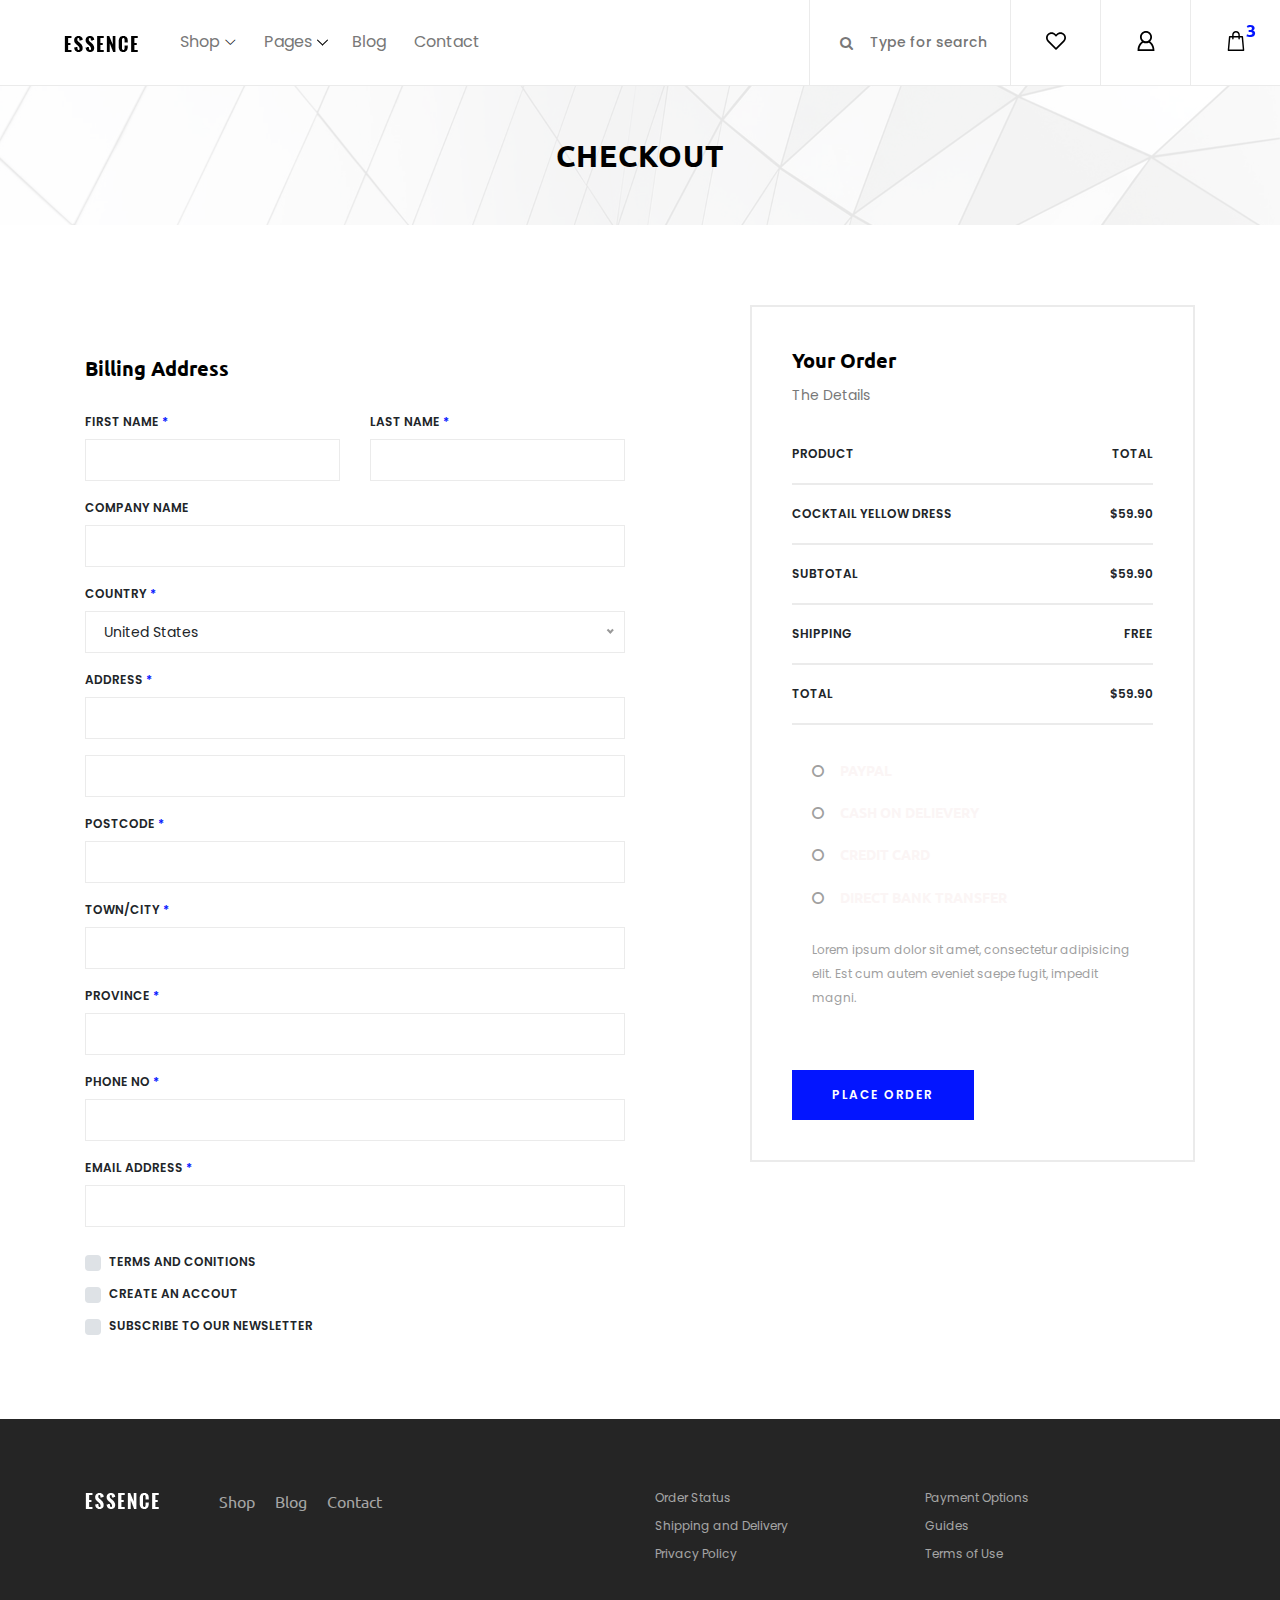
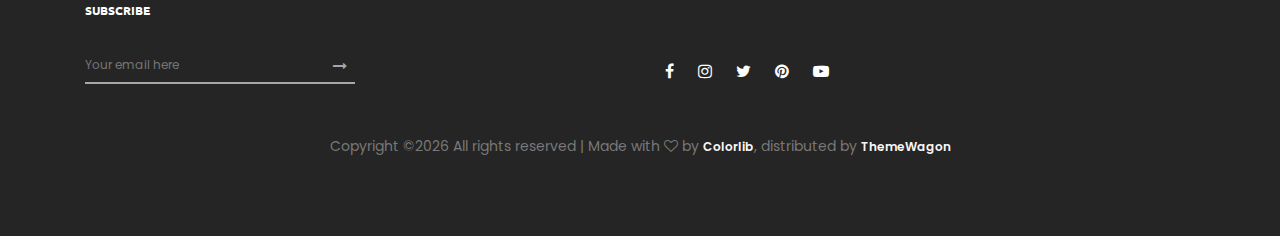
==== checkout.html @ be5f1522 "home" ====
<!DOCTYPE html>
<html lang="en">

<head>
    <meta charset="UTF-8">
    <meta name="description" content="">
    <meta http-equiv="X-UA-Compatible" content="IE=edge">
    <meta name="viewport" content="width=device-width, initial-scale=1, shrink-to-fit=no">
    <!-- The above 4 meta tags *must* come first in the head; any other head content must come *after* these tags -->

    <!-- Title  -->
    <title>Essence - Fashion Ecommerce Template</title>

    <!-- Favicon  -->
    <link rel="icon" href="img/core-img/favicon.ico">

    <!-- Core Style CSS -->
    <link rel="stylesheet" href="css/core-style.css">
    <link rel="stylesheet" href="style.css">

</head>

<body>
    <!-- ##### Header Area Start ##### -->
    <header class="header_area">
        <div class="classy-nav-container breakpoint-off d-flex align-items-center justify-content-between">
            <!-- Classy Menu -->
            <nav class="classy-navbar" id="essenceNav">
                <!-- Logo -->
                <a class="nav-brand" href="index.html"><img src="img/core-img/logo.png" alt=""></a>
                <!-- Navbar Toggler -->
                <div class="classy-navbar-toggler">
                    <span class="navbarToggler"><span></span><span></span><span></span></span>
                </div>
                <!-- Menu -->
                <div class="classy-menu">
                    <!-- close btn -->
                    <div class="classycloseIcon">
                        <div class="cross-wrap"><span class="top"></span><span class="bottom"></span></div>
                    </div>
                    <!-- Nav Start -->
                    <div class="classynav">
                        <ul>
                            <li><a href="#">Shop</a>
                                <div class="megamenu">
                                    <ul class="single-mega cn-col-4">
                                        <li class="title">Women's Collection</li>
                                        <li><a href="shop.html">Dresses</a></li>
                                        <li><a href="shop.html">Blouses &amp; Shirts</a></li>
                                        <li><a href="shop.html">T-shirts</a></li>
                                        <li><a href="shop.html">Rompers</a></li>
                                        <li><a href="shop.html">Bras &amp; Panties</a></li>
                                    </ul>
                                    <ul class="single-mega cn-col-4">
                                        <li class="title">Men's Collection</li>
                                        <li><a href="shop.html">T-Shirts</a></li>
                                        <li><a href="shop.html">Polo</a></li>
                                        <li><a href="shop.html">Shirts</a></li>
                                        <li><a href="shop.html">Jackets</a></li>
                                        <li><a href="shop.html">Trench</a></li>
                                    </ul>
                                    <ul class="single-mega cn-col-4">
                                        <li class="title">Kid's Collection</li>
                                        <li><a href="shop.html">Dresses</a></li>
                                        <li><a href="shop.html">Shirts</a></li>
                                        <li><a href="shop.html">T-shirts</a></li>
                                        <li><a href="shop.html">Jackets</a></li>
                                        <li><a href="shop.html">Trench</a></li>
                                    </ul>
                                    <div class="single-mega cn-col-4">
                                        <img src="img/bg-img/bg-6.jpg" alt="">
                                    </div>
                                </div>
                            </li>
                            <li><a href="#">Pages</a>
                                <ul class="dropdown">
                                    <li><a href="index.html">Home</a></li>
                                    <li><a href="shop.html">Shop</a></li>
                                    <li><a href="single-product-details.html">Product Details</a></li>
                                    <li><a href="checkout.html">Checkout</a></li>
                                    <li><a href="blog.html">Blog</a></li>
                                    <li><a href="single-blog.html">Single Blog</a></li>
                                    <li><a href="regular-page.html">Regular Page</a></li>
                                    <li><a href="contact.html">Contact</a></li>
                                </ul>
                            </li>
                            <li><a href="blog.html">Blog</a></li>
                            <li><a href="contact.html">Contact</a></li>
                        </ul>
                    </div>
                    <!-- Nav End -->
                </div>
            </nav>

            <!-- Header Meta Data -->
            <div class="header-meta d-flex clearfix justify-content-end">
                <!-- Search Area -->
                <div class="search-area">
                    <form action="#" method="post">
                        <input type="search" name="search" id="headerSearch" placeholder="Type for search">
                        <button type="submit"><i class="fa fa-search" aria-hidden="true"></i></button>
                    </form>
                </div>
                <!-- Favourite Area -->
                <div class="favourite-area">
                    <a href="#"><img src="img/core-img/heart.svg" alt=""></a>
                </div>
                <!-- User Login Info -->
                <div class="user-login-info">
                    <a href="#"><img src="img/core-img/user.svg" alt=""></a>
                </div>
                <!-- Cart Area -->
                <div class="cart-area">
                    <a href="#" id="essenceCartBtn"><img src="img/core-img/bag.svg" alt=""> <span>3</span></a>
                </div>
            </div>

        </div>
    </header>
    <!-- ##### Header Area End ##### -->

    <!-- ##### Right Side Cart Area ##### -->
    <div class="cart-bg-overlay"></div>

    <div class="right-side-cart-area">

        <!-- Cart Button -->
        <div class="cart-button">
            <a href="#" id="rightSideCart"><img src="img/core-img/bag.svg" alt=""> <span>3</span></a>
        </div>

        <div class="cart-content d-flex">

            <!-- Cart List Area -->
            <div class="cart-list">
                <!-- Single Cart Item -->
                <div class="single-cart-item">
                    <a href="#" class="product-image">
                        <img src="img/product-img/product-1.jpg" class="cart-thumb" alt="">
                        <!-- Cart Item Desc -->
                        <div class="cart-item-desc">
                          <span class="product-remove"><i class="fa fa-close" aria-hidden="true"></i></span>
                            <span class="badge">Mango</span>
                            <h6>Button Through Strap Mini Dress</h6>
                            <p class="size">Size: S</p>
                            <p class="color">Color: Red</p>
                            <p class="price">$45.00</p>
                        </div>
                    </a>
                </div>

                <!-- Single Cart Item -->
                <div class="single-cart-item">
                    <a href="#" class="product-image">
                        <img src="img/product-img/product-2.jpg" class="cart-thumb" alt="">
                        <!-- Cart Item Desc -->
                        <div class="cart-item-desc">
                          <span class="product-remove"><i class="fa fa-close" aria-hidden="true"></i></span>
                            <span class="badge">Mango</span>
                            <h6>Button Through Strap Mini Dress</h6>
                            <p class="size">Size: S</p>
                            <p class="color">Color: Red</p>
                            <p class="price">$45.00</p>
                        </div>
                    </a>
                </div>

                <!-- Single Cart Item -->
                <div class="single-cart-item">
                    <a href="#" class="product-image">
                        <img src="img/product-img/product-3.jpg" class="cart-thumb" alt="">
                        <!-- Cart Item Desc -->
                        <div class="cart-item-desc">
                          <span class="product-remove"><i class="fa fa-close" aria-hidden="true"></i></span>
                            <span class="badge">Mango</span>
                            <h6>Button Through Strap Mini Dress</h6>
                            <p class="size">Size: S</p>
                            <p class="color">Color: Red</p>
                            <p class="price">$45.00</p>
                        </div>
                    </a>
                </div>
            </div>

            <!-- Cart Summary -->
            <div class="cart-amount-summary">

                <h2>Summary</h2>
                <ul class="summary-table">
                    <li><span>subtotal:</span> <span>$274.00</span></li>
                    <li><span>delivery:</span> <span>Free</span></li>
                    <li><span>discount:</span> <span>-15%</span></li>
                    <li><span>total:</span> <span>$232.00</span></li>
                </ul>
                <div class="checkout-btn mt-100">
                    <a href="checkout.html" class="btn essence-btn">check out</a>
                </div>
            </div>
        </div>
    </div>
    <!-- ##### Right Side Cart End ##### -->

    <!-- ##### Breadcumb Area Start ##### -->
    <div class="breadcumb_area bg-img" style="background-image: url(img/bg-img/breadcumb.jpg);">
        <div class="container h-100">
            <div class="row h-100 align-items-center">
                <div class="col-12">
                    <div class="page-title text-center">
                        <h2>Checkout</h2>
                    </div>
                </div>
            </div>
        </div>
    </div>
    <!-- ##### Breadcumb Area End ##### -->

    <!-- ##### Checkout Area Start ##### -->
    <div class="checkout_area section-padding-80">
        <div class="container">
            <div class="row">

                <div class="col-12 col-md-6">
                    <div class="checkout_details_area mt-50 clearfix">

                        <div class="cart-page-heading mb-30">
                            <h5>Billing Address</h5>
                        </div>

                        <form action="#" method="post">
                            <div class="row">
                                <div class="col-md-6 mb-3">
                                    <label for="first_name">First Name <span>*</span></label>
                                    <input type="text" class="form-control" id="first_name" value="" required>
                                </div>
                                <div class="col-md-6 mb-3">
                                    <label for="last_name">Last Name <span>*</span></label>
                                    <input type="text" class="form-control" id="last_name" value="" required>
                                </div>
                                <div class="col-12 mb-3">
                                    <label for="company">Company Name</label>
                                    <input type="text" class="form-control" id="company" value="">
                                </div>
                                <div class="col-12 mb-3">
                                    <label for="country">Country <span>*</span></label>
                                    <select class="w-100" id="country">
                                        <option value="usa">United States</option>
                                        <option value="uk">United Kingdom</option>
                                        <option value="ger">Germany</option>
                                        <option value="fra">France</option>
                                        <option value="ind">India</option>
                                        <option value="aus">Australia</option>
                                        <option value="bra">Brazil</option>
                                        <option value="cana">Canada</option>
                                    </select>
                                </div>
                                <div class="col-12 mb-3">
                                    <label for="street_address">Address <span>*</span></label>
                                    <input type="text" class="form-control mb-3" id="street_address" value="">
                                    <input type="text" class="form-control" id="street_address2" value="">
                                </div>
                                <div class="col-12 mb-3">
                                    <label for="postcode">Postcode <span>*</span></label>
                                    <input type="text" class="form-control" id="postcode" value="">
                                </div>
                                <div class="col-12 mb-3">
                                    <label for="city">Town/City <span>*</span></label>
                                    <input type="text" class="form-control" id="city" value="">
                                </div>
                                <div class="col-12 mb-3">
                                    <label for="state">Province <span>*</span></label>
                                    <input type="text" class="form-control" id="state" value="">
                                </div>
                                <div class="col-12 mb-3">
                                    <label for="phone_number">Phone No <span>*</span></label>
                                    <input type="number" class="form-control" id="phone_number" min="0" value="">
                                </div>
                                <div class="col-12 mb-4">
                                    <label for="email_address">Email Address <span>*</span></label>
                                    <input type="email" class="form-control" id="email_address" value="">
                                </div>

                                <div class="col-12">
                                    <div class="custom-control custom-checkbox d-block mb-2">
                                        <input type="checkbox" class="custom-control-input" id="customCheck1">
                                        <label class="custom-control-label" for="customCheck1">Terms and conitions</label>
                                    </div>
                                    <div class="custom-control custom-checkbox d-block mb-2">
                                        <input type="checkbox" class="custom-control-input" id="customCheck2">
                                        <label class="custom-control-label" for="customCheck2">Create an accout</label>
                                    </div>
                                    <div class="custom-control custom-checkbox d-block">
                                        <input type="checkbox" class="custom-control-input" id="customCheck3">
                                        <label class="custom-control-label" for="customCheck3">Subscribe to our newsletter</label>
                                    </div>
                                </div>
                            </div>
                        </form>
                    </div>
                </div>

                <div class="col-12 col-md-6 col-lg-5 ml-lg-auto">
                    <div class="order-details-confirmation">

                        <div class="cart-page-heading">
                            <h5>Your Order</h5>
                            <p>The Details</p>
                        </div>

                        <ul class="order-details-form mb-4">
                            <li><span>Product</span> <span>Total</span></li>
                            <li><span>Cocktail Yellow dress</span> <span>$59.90</span></li>
                            <li><span>Subtotal</span> <span>$59.90</span></li>
                            <li><span>Shipping</span> <span>Free</span></li>
                            <li><span>Total</span> <span>$59.90</span></li>
                        </ul>

                        <div id="accordion" role="tablist" class="mb-4">
                            <div class="card">
                                <div class="card-header" role="tab" id="headingOne">
                                    <h6 class="mb-0">
                                        <a data-toggle="collapse" href="#collapseOne" aria-expanded="false" aria-controls="collapseOne"><i class="fa fa-circle-o mr-3"></i>Paypal</a>
                                    </h6>
                                </div>

                                <div id="collapseOne" class="collapse" role="tabpanel" aria-labelledby="headingOne" data-parent="#accordion">
                                    <div class="card-body">
                                        <p>Lorem ipsum dolor sit amet, consectetur adipiscing elit. Proin pharetra tempor so dales. Phasellus sagittis auctor gravida. Integ er bibendum sodales arcu id te mpus. Ut consectetur lacus.</p>
                                    </div>
                                </div>
                            </div>
                            <div class="card">
                                <div class="card-header" role="tab" id="headingTwo">
                                    <h6 class="mb-0">
                                        <a class="collapsed" data-toggle="collapse" href="#collapseTwo" aria-expanded="false" aria-controls="collapseTwo"><i class="fa fa-circle-o mr-3"></i>cash on delievery</a>
                                    </h6>
                                </div>
                                <div id="collapseTwo" class="collapse" role="tabpanel" aria-labelledby="headingTwo" data-parent="#accordion">
                                    <div class="card-body">
                                        <p>Lorem ipsum dolor sit amet, consectetur adipisicing elit. Explicabo quis in veritatis officia inventore, tempore provident dignissimos.</p>
                                    </div>
                                </div>
                            </div>
                            <div class="card">
                                <div class="card-header" role="tab" id="headingThree">
                                    <h6 class="mb-0">
                                        <a class="collapsed" data-toggle="collapse" href="#collapseThree" aria-expanded="false" aria-controls="collapseThree"><i class="fa fa-circle-o mr-3"></i>credit card</a>
                                    </h6>
                                </div>
                                <div id="collapseThree" class="collapse" role="tabpanel" aria-labelledby="headingThree" data-parent="#accordion">
                                    <div class="card-body">
                                        <p>Lorem ipsum dolor sit amet, consectetur adipisicing elit. Esse quo sint repudiandae suscipit ab soluta delectus voluptate, vero vitae</p>
                                    </div>
                                </div>
                            </div>
                            <div class="card">
                                <div class="card-header" role="tab" id="headingFour">
                                    <h6 class="mb-0">
                                        <a class="collapsed" data-toggle="collapse" href="#collapseFour" aria-expanded="true" aria-controls="collapseFour"><i class="fa fa-circle-o mr-3"></i>direct bank transfer</a>
                                    </h6>
                                </div>
                                <div id="collapseFour" class="collapse show" role="tabpanel" aria-labelledby="headingThree" data-parent="#accordion">
                                    <div class="card-body">
                                        <p>Lorem ipsum dolor sit amet, consectetur adipisicing elit. Est cum autem eveniet saepe fugit, impedit magni.</p>
                                    </div>
                                </div>
                            </div>
                        </div>

                        <a href="#" class="btn essence-btn">Place Order</a>
                    </div>
                </div>
            </div>
        </div>
    </div>
    <!-- ##### Checkout Area End ##### -->

    <!-- ##### Footer Area Start ##### -->
    <footer class="footer_area clearfix">
        <div class="container">
            <div class="row">
                <!-- Single Widget Area -->
                <div class="col-12 col-md-6">
                    <div class="single_widget_area d-flex mb-30">
                        <!-- Logo -->
                        <div class="footer-logo mr-50">
                            <a href="#"><img src="img/core-img/logo2.png" alt=""></a>
                        </div>
                        <!-- Footer Menu -->
                        <div class="footer_menu">
                            <ul>
                                <li><a href="shop.html">Shop</a></li>
                                <li><a href="blog.html">Blog</a></li>
                                <li><a href="contact.html">Contact</a></li>
                            </ul>
                        </div>
                    </div>
                </div>
                <!-- Single Widget Area -->
                <div class="col-12 col-md-6">
                    <div class="single_widget_area mb-30">
                        <ul class="footer_widget_menu">
                            <li><a href="#">Order Status</a></li>
                            <li><a href="#">Payment Options</a></li>
                            <li><a href="#">Shipping and Delivery</a></li>
                            <li><a href="#">Guides</a></li>
                            <li><a href="#">Privacy Policy</a></li>
                            <li><a href="#">Terms of Use</a></li>
                        </ul>
                    </div>
                </div>
            </div>

            <div class="row align-items-end">
                <!-- Single Widget Area -->
                <div class="col-12 col-md-6">
                    <div class="single_widget_area">
                        <div class="footer_heading mb-30">
                            <h6>Subscribe</h6>
                        </div>
                        <div class="subscribtion_form">
                            <form action="#" method="post">
                                <input type="email" name="mail" class="mail" placeholder="Your email here">
                                <button type="submit" class="submit"><i class="fa fa-long-arrow-right" aria-hidden="true"></i></button>
                            </form>
                        </div>
                    </div>
                </div>
                <!-- Single Widget Area -->
                <div class="col-12 col-md-6">
                    <div class="single_widget_area">
                        <div class="footer_social_area">
                            <a href="#" data-toggle="tooltip" data-placement="top" title="Facebook"><i class="fa fa-facebook" aria-hidden="true"></i></a>
                            <a href="#" data-toggle="tooltip" data-placement="top" title="Instagram"><i class="fa fa-instagram" aria-hidden="true"></i></a>
                            <a href="#" data-toggle="tooltip" data-placement="top" title="Twitter"><i class="fa fa-twitter" aria-hidden="true"></i></a>
                            <a href="#" data-toggle="tooltip" data-placement="top" title="Pinterest"><i class="fa fa-pinterest" aria-hidden="true"></i></a>
                            <a href="#" data-toggle="tooltip" data-placement="top" title="Youtube"><i class="fa fa-youtube-play" aria-hidden="true"></i></a>
                        </div>
                    </div>
                </div>
            </div>

<div class="row mt-5">
                <div class="col-md-12 text-center">
                    <p>
                        <!-- Link back to Colorlib can't be removed. Template is licensed under CC BY 3.0. -->
    Copyright &copy;<script>document.write(new Date().getFullYear());</script> All rights reserved | Made with <i class="fa fa-heart-o" aria-hidden="true"></i> by <a href="https://colorlib.com" target="_blank">Colorlib</a>, distributed by <a href="https://themewagon.com/" target="_blank">ThemeWagon</a>
    <!-- Link back to Colorlib can't be removed. Template is licensed under CC BY 3.0. -->
                    </p>
                </div>
            </div>
            
        </div>


    </footer>
    <!-- ##### Footer Area End ##### -->

    <!-- jQuery (Necessary for All JavaScript Plugins) -->
    <script src="js/jquery/jquery-2.2.4.min.js"></script>
    <!-- Popper js -->
    <script src="js/popper.min.js"></script>
    <!-- Bootstrap js -->
    <script src="js/bootstrap.min.js"></script>
    <!-- Plugins js -->
    <script src="js/plugins.js"></script>
    <!-- Classy Nav js -->
    <script src="js/classy-nav.min.js"></script>
    <!-- Active js -->
    <script src="js/active.js"></script>

</body>

</html>
---- css/core-style.css ----
/* [Master Stylesheet v-1.0.0] */
/* :: 1.0 Import Web Fonts */
@import url("https://fonts.googleapis.com/css?family=Poppins:300,400,500,600,700|Ubuntu:300,400,500,700");
/* :: 2.0 Import All CSS */
@import url(../css/bootstrap.min.css);
@import url(../css/classy-nav.min.css);
@import url(../css/owl.carousel.css);
@import url(../css/animate.css);
@import url(../css/magnific-popup.css);
@import url(../css/jquery-ui.min.css);
@import url(../css/nice-select.css);
@import url(../css/font-awesome.min.css);
/* :: 3.0 Common/Base CSS */
* {
  margin: 0;
  padding: 0; }

body {
  font-family: "Poppins", sans-serif;
  font-size: 14px;
  background-color: #ffffff;
  margin-top: 85px; }
  @media only screen and (max-width: 767px) {
    body {
      margin-top: 80px; } }

h1,
h2,
h3,
h4,
h5,
h6 {
  color: #000000;
  line-height: 1.3;
  font-weight: 700;
  font-family: "Ubuntu", sans-serif; }

p {
  color: #787878;
  font-size: 14px;
  line-height: 2;
  font-weight: 400; }

a {
  -webkit-transition: all 500ms ease 0s;
  transition: all 500ms ease 0s;
  text-decoration: none;
  outline: 0 solid transparent;
  color: #fbf5f5;
  font-weight: 600;
  font-size: 12px; }
  a:hover, a:focus {
    -webkit-transition: all 500ms ease 0s;
    transition: all 500ms ease 0s;
    text-decoration: none;
    outline: 0 solid transparent;
    color: #000000;
    font-weight: 600;
    font-size: 12px; }

ul,
ol {
  margin: 0; }
  ul li,
  ol li {
    list-style: none; }

img {
  height: auto;
  max-width: 100%; }

/* Spacing */
.mt-15 {
  margin-top: 15px !important; }

.mt-30 {
  margin-top: 30px !important; }

.mt-50 {
  margin-top: 50px !important; }

.mt-70 {
  margin-top: 70px !important; }

.mt-100 {
  margin-top: 100px !important; }

.mb-15 {
  margin-bottom: 15px !important; }

.mb-30 {
  margin-bottom: 30px !important; }

.mb-50 {
  margin-bottom: 50px !important; }

.mb-70 {
  margin-bottom: 70px !important; }

.mb-100 {
  margin-bottom: 100px !important; }

.ml-15 {
  margin-left: 15px !important; }

.ml-30 {
  margin-left: 30px !important; }

.ml-50 {
  margin-left: 50px !important; }

.mr-15 {
  margin-right: 15px !important; }

.mr-30 {
  margin-right: 30px !important; }

.mr-50 {
  margin-right: 50px !important; }

/* Height */
.height-400 {
  height: 400px !important; }

.height-500 {
  height: 500px !important; }

.height-600 {
  height: 600px !important; }

.height-700 {
  height: 700px !important; }

.height-800 {
  height: 800px !important; }

/* Section Padding */
.section-padding-80 {
  padding-top: 80px;
  padding-bottom: 80px; }

.section-padding-80-0 {
  padding-top: 80px;
  padding-bottom: 0; }

.section-padding-0-80 {
  padding-top: 0;
  padding-bottom: 80px; }

/* Section Heading */
.section-heading {
  margin-bottom: 50px;
  position: relative;
  z-index: 1; }
  .section-heading h2 {
    font-size: 30px;
    margin-bottom: 0;
    text-transform: capitalize;
    font-weight: 600; }
  .section-heading.text-left {
    text-align: left !important; }

/* Miscellaneous */
.bg-img {
  background-position: center center;
  background-size: cover;
  background-repeat: no-repeat; }

.bg-white {
  background-color: #ffffff !important; }

.bg-dark {
  background-color: #000000 !important; }

.bg-transparent {
  background-color: transparent !important; }

.font-bold {
  font-weight: 700; }

.font-light {
  font-weight: 300; }

.bg-overlay,
.bg-overlay-white {
  position: relative;
  z-index: 2;
  background-position: center center;
  background-size: cover; }
  .bg-overlay:hover,
  .bg-overlay-white:hover {
    position: absolute;
    z-index: -1;
    top: 0;
    left: 0;
    width: 100%;
    height: 100%;
    content: ""; }

.bg-overlay:hover {
  background-color: rgba(0, 0, 0, 0.5); }

.bg-overlay-white:hover {
  background-color: rgba(255, 255, 255, 0.9); }

/* ScrollUp */
#scrollUp {
  background-color: #ff084e;
  border-radius: 0;
  bottom: 60px;
  box-shadow: 0 2px 6px 0 rgba(0, 0, 0, 0.3);
  color: #ffffff;
  font-size: 24px;
  height: 40px;
  line-height: 40px;
  right: 60px;
  text-align: center;
  width: 40px; }
  @media only screen and (max-width: 767px) {
    #scrollUp {
      bottom: 30px;
      right: 30px; } }

/* Essence Button */
.essence-btn {
  display: inline-block;
  min-width: 170px;
  height: 50px;
  color: #ffffff;
  border: none;
  border-radius: 0;
  padding: 0 40px;
  text-transform: uppercase;
  font-size: 12px;
  line-height: 50px;
  background-color: #0315ff;
  letter-spacing: 1.5px;
  font-weight: 600; }
  .essence-btn:hover, .essence-btn:focus {
    color: #ffffff;
    background-color: #dc0345; }

/* :: 4.0 Header Area CSS */
.header_area {
  position: fixed;
  z-index: 900;
  top: 0;
  left: 0;
  width: 100%;
  border-bottom: 1px solid #ebebeb;
  -webkit-transition-duration: 500ms;
  transition-duration: 500ms; }
  @media only screen and (max-width: 767px) {
    .header_area .classy-nav-container {
      -ms-flex-wrap: wrap;
      flex-wrap: wrap; } }
  @media only screen and (max-width: 767px) {
    .header_area .classy-nav-container .classy-navbar-toggler {
      margin-left: auto;
      margin-right: 15px; } }
  .header_area .classy-navbar,
  .header_area .header-meta {
    -webkit-box-flex: 0;
    -ms-flex: 0 0 50%;
    flex: 0 0 50%;
    min-width: 50%;
    width: 50%; }
    @media only screen and (max-width: 767px) {
      .header_area .classy-navbar,
      .header_area .header-meta {
        -webkit-box-flex: 0;
        -ms-flex: 0 0 100%;
        flex: 0 0 100%;
        min-width: 100%;
        width: 100%; } }
  .header_area .classy-navbar {
    height: 85px;
    padding: 5px 0 5px 5%; }
    @media only screen and (max-width: 767px) {
      .header_area .classy-navbar {
        height: 40px;
        border-bottom: 1px solid #ebebeb; } }
  .header_area .header-meta {
    height: 85px;
    position: relative;
    z-index: 1; }
    @media only screen and (max-width: 767px) {
      .header_area .header-meta {
        height: 40px; } }
  .header_area .classynav ul li a {
    font-size: 16px;
    color: #787878; }
    .header_area .classynav ul li a:hover {
      color: #000000; }
  .header_area .classynav ul li .megamenu li a,
  .header_area .classynav ul li .dropdown li a {
    font-size: 14px;
    color: #787878; }
    .header_area .classynav ul li .megamenu li a:hover,
    .header_area .classynav ul li .dropdown li a:hover {
      color: #000000; }
  .header_area .search-area form {
    position: relative;
    z-index: 1;
    height: 85px;
    border-left: 1px solid #ebebeb; }
    @media only screen and (max-width: 767px) {
      .header_area .search-area form {
        height: 40px;
        border-left: none; } }
    .header_area .search-area form input {
      border: none;
      background-color: #ffffff;
      width: 200px;
      height: 85px;
      padding: 0 15px 0 60px;
      color: #787878;
      font-size: 14px;
      font-weight: 500;
      -webkit-transition-duration: 500ms;
      transition-duration: 500ms; }
      @media only screen and (max-width: 767px) {
        .header_area .search-area form input {
          width: 170px;
          height: 40px;
          padding: 0 10px 0 30px; } }
      .header_area .search-area form input:focus {
        outline: none !important;
        width: 350px; }
        @media only screen and (min-width: 768px) and (max-width: 991px) {
          .header_area .search-area form input:focus {
            width: 300px; } }
        @media only screen and (max-width: 767px) {
          .header_area .search-area form input:focus {
            width: 170px; } }
        @media only screen and (min-width: 480px) and (max-width: 767px) {
          .header_area .search-area form input:focus {
            width: 270px; } }
        @media only screen and (min-width: 576px) and (max-width: 767px) {
          .header_area .search-area form input:focus {
            width: 300px; } }
    .header_area .search-area form button {
      position: absolute;
      z-index: 10;
      top: 50%;
      -webkit-transform: translateY(-50%);
      transform: translateY(-50%);
      left: 30px;
      background-color: transparent;
      border: none;
      color: #787878;
      font-size: 14px; }
      @media only screen and (max-width: 767px) {
        .header_area .search-area form button {
          left: 10px;
          height: 40px; } }
  .header_area .favourite-area a,
  .header_area .user-login-info a,
  .header_area .cart-area a {
    position: relative;
    z-index: 1;
    -webkit-box-flex: 0;
    -ms-flex: 0 0 90px;
    flex: 0 0 90px;
    width: 90px;
    display: block;
    text-align: center;
    border-left: 1px solid #ebebeb;
    height: 100%;
    line-height: 80px; }
    @media only screen and (max-width: 767px) {
      .header_area .favourite-area a,
      .header_area .user-login-info a,
      .header_area .cart-area a {
        -webkit-box-flex: 0;
        -ms-flex: 0 0 50px;
        flex: 0 0 50px;
        width: 50px;
        line-height: 40px; } }
    .header_area .favourite-area a img,
    .header_area .user-login-info a img,
    .header_area .cart-area a img {
      max-width: 20px; }
    .header_area .favourite-area a span,
    .header_area .user-login-info a span,
    .header_area .cart-area a span {
      font-family: "Ubuntu", sans-serif;
      font-size: 18px;
      color: #0315ff;
      font-weight: 700;
      position: absolute;
      top: -10px; }
      @media only screen and (max-width: 767px) {
        .header_area .favourite-area a span,
        .header_area .user-login-info a span,
        .header_area .cart-area a span {
          font-size: 14px; } }
  .header_area.sticky {
    position: fixed;
    z-index: 900;
    top: 0;
    left: 0;
    width: 100%;
    box-shadow: 0 5px 30px rgba(0, 0, 0, 0.15); }

.cart-bg-overlay.cart-bg-overlay-on {
  -webkit-transition-duration: 1000ms;
  transition-duration: 1000ms;
  position: fixed;
  width: 100%;
  height: 100%;
  top: 0;
  left: 0;
  background-color: rgba(0, 0, 0, 0.4);
  z-index: 1050; }

/* Cart Area CSS */
.right-side-cart-area {
  position: fixed;
  width: 670px;
  height: 100%;
  top: 0;
  right: -800px;
  background-color: #ffffff;
  z-index: 1100;
  box-shadow: 0 0 30px 0 rgba(0, 0, 0, 0.1);
  -webkit-transition-duration: 800ms;
  transition-duration: 800ms; }
  @media only screen and (min-width: 768px) and (max-width: 991px) {
    .right-side-cart-area {
      width: 500px;
      right: -600px; } }
  @media only screen and (max-width: 767px) {
    .right-side-cart-area {
      width: 270px;
      right: -400px; } }
  @media only screen and (min-width: 576px) and (max-width: 767px) {
    .right-side-cart-area {
      width: 400px;
      right: -550px; } }
  .right-side-cart-area.cart-on {
    right: 0; }
  .right-side-cart-area .cart-button a {
    position: absolute;
    top: 0;
    right: 100%;
    z-index: 100;
    width: 90px;
    display: block;
    text-align: center;
    border-left: 1px solid #ebebeb;
    height: 85px;
    line-height: 80px;
    background-color: #f5f7f9; }
    @media only screen and (max-width: 767px) {
      .right-side-cart-area .cart-button a {
        width: 50px;
        height: 50px;
        line-height: 50px; } }
    .right-side-cart-area .cart-button a img {
      max-width: 20px; }
    .right-side-cart-area .cart-button a span {
      font-family: "Ubuntu", sans-serif;
      font-size: 18px;
      color: #0315ff;
      font-weight: 700;
      position: absolute;
      top: -10px; }
  .right-side-cart-area .cart-content {
    position: relative;
    z-index: 1;
    width: 100%;
    overflow-x: hidden;
    overflow-y: scroll;
    height: 100%; }
    .right-side-cart-area .cart-content .cart-list {
      position: relative;
      z-index: 10;
      -webkit-box-flex: 0;
      -ms-flex: 0 0 190px;
      flex: 0 0 190px;
      width: 190px; }
      @media only screen and (max-width: 767px) {
        .right-side-cart-area .cart-content .cart-list {
          -webkit-box-flex: 0;
          -ms-flex: 0 0 100px;
          flex: 0 0 100px;
          width: 100px; } }
      @media only screen and (min-width: 576px) and (max-width: 767px) {
        .right-side-cart-area .cart-content .cart-list {
          -webkit-box-flex: 0;
          -ms-flex: 0 0 150px;
          flex: 0 0 150px;
          width: 150px; } }
      .right-side-cart-area .cart-content .cart-list .single-cart-item {
        position: relative;
        z-index: 1;
        -webkit-transition-duration: 500ms;
        transition-duration: 500ms; }
        .right-side-cart-area .cart-content .cart-list .single-cart-item .product-image {
          position: relative;
          z-index: 1;
          display: block; }
          .right-side-cart-area .cart-content .cart-list .single-cart-item .product-image .cart-item-desc {
            position: absolute;
            top: 0;
            left: 0;
            width: 100%;
            height: 100%;
            background-color: rgba(0, 0, 0, 0.6);
            padding: 50px 15px 15px;
            -webkit-transition-duration: 500ms;
            transition-duration: 500ms; }
            @media only screen and (max-width: 767px) {
              .right-side-cart-area .cart-content .cart-list .single-cart-item .product-image .cart-item-desc {
                padding: 5px; } }
            @media only screen and (min-width: 576px) and (max-width: 767px) {
              .right-side-cart-area .cart-content .cart-list .single-cart-item .product-image .cart-item-desc {
                padding: 30px 20px; } }
            .right-side-cart-area .cart-content .cart-list .single-cart-item .product-image .cart-item-desc .product-remove {
              position: absolute;
              top: 15px;
              right: 15px;
              color: #ffffff;
              font-size: 12px;
              padding: 5px; }
              @media only screen and (max-width: 767px) {
                .right-side-cart-area .cart-content .cart-list .single-cart-item .product-image .cart-item-desc .product-remove {
                  top: 5px;
                  right: 5px; } }
            .right-side-cart-area .cart-content .cart-list .single-cart-item .product-image .cart-item-desc .badge {
              display: block;
              font-weight: 600;
              font-size: 10px;
              color: rgba(255, 255, 255, 0.5);
              text-transform: uppercase;
              margin-bottom: 5px;
              text-align: left;
              padding: 0; }
            .right-side-cart-area .cart-content .cart-list .single-cart-item .product-image .cart-item-desc h6 {
              font-size: 12px;
              color: #ffffff;
              text-transform: capitalize;
              margin-bottom: 30px; }
              @media only screen and (max-width: 767px) {
                .right-side-cart-area .cart-content .cart-list .single-cart-item .product-image .cart-item-desc h6 {
                  margin-bottom: 10px; } }
            .right-side-cart-area .cart-content .cart-list .single-cart-item .product-image .cart-item-desc .size,
            .right-side-cart-area .cart-content .cart-list .single-cart-item .product-image .cart-item-desc .color {
              display: block;
              font-weight: 600;
              font-size: 10px;
              color: rgba(255, 255, 255, 0.5);
              text-transform: uppercase;
              margin-bottom: 5px;
              line-height: 1; }
            .right-side-cart-area .cart-content .cart-list .single-cart-item .product-image .cart-item-desc .price {
              font-family: "Ubuntu", sans-serif;
              font-size: 16px;
              font-weight: 700;
              margin-bottom: 0;
              margin-top: 30px;
              color: #ffffff; }
              @media only screen and (max-width: 767px) {
                .right-side-cart-area .cart-content .cart-list .single-cart-item .product-image .cart-item-desc .price {
                  margin-top: 10px;
                  font-size: 12px; } }
        .right-side-cart-area .cart-content .cart-list .single-cart-item:hover .product-image .cart-item-desc {
          background-color: rgba(0, 0, 0, 0.8); }
    .right-side-cart-area .cart-content .cart-amount-summary {
      padding: 100px 10%;
      position: relative;
      z-index: 10;
      -webkit-box-flex: 0;
      -ms-flex: 0 0 calc(100% - 190px);
      flex: 0 0 calc(100% - 190px);
      width: calc(100% - 190px); }
      @media only screen and (max-width: 767px) {
        .right-side-cart-area .cart-content .cart-amount-summary {
          -webkit-box-flex: 0;
          -ms-flex: 0 0 calc(100% - 100px);
          flex: 0 0 calc(100% - 100px);
          width: calc(100% - 100px);
          padding: 50px 15px; } }
      @media only screen and (min-width: 576px) and (max-width: 767px) {
        .right-side-cart-area .cart-content .cart-amount-summary {
          -webkit-box-flex: 0;
          -ms-flex: 0 0 calc(100% - 150px);
          flex: 0 0 calc(100% - 150px);
          width: calc(100% - 150px);
          padding: 50px 30px; } }
      .right-side-cart-area .cart-content .cart-amount-summary h2 {
        font-size: 30px;
        margin-bottom: 100px; }
        @media only screen and (max-width: 767px) {
          .right-side-cart-area .cart-content .cart-amount-summary h2 {
            font-size: 24px;
            margin-bottom: 30px; } }
        @media only screen and (max-width: 767px) {
          .right-side-cart-area .cart-content .cart-amount-summary h2 {
            font-size: 30px;
            margin-bottom: 50px; } }
      .right-side-cart-area .cart-content .cart-amount-summary .summary-table li {
        margin-bottom: 20px;
        color: #000000;
        font-size: 14px;
        letter-spacing: 0.75px;
        text-transform: uppercase;
        font-weight: 600;
        display: -webkit-box;
        display: -ms-flexbox;
        display: flex;
        -webkit-box-pack: justify;
        -ms-flex-pack: justify;
        justify-content: space-between; }
        @media only screen and (max-width: 767px) {
          .right-side-cart-area .cart-content .cart-amount-summary .summary-table li {
            font-size: 12px;
            margin-bottom: 10px; } }
        @media only screen and (min-width: 576px) and (max-width: 767px) {
          .right-side-cart-area .cart-content .cart-amount-summary .summary-table li {
            font-size: 14px;
            margin-bottom: 15px; } }
        .right-side-cart-area .cart-content .cart-amount-summary .summary-table li span:last-child {
          font-weight: 700;
          font-family: "Ubuntu", sans-serif; }
      @media only screen and (max-width: 767px) {
        .right-side-cart-area .cart-content .cart-amount-summary .essence-btn {
          min-width: 140px;
          width: 140px;
          padding: 0 15px; } }

/* :: 5.0 Welcome Area CSS */
.welcome_area {
  position: relative;
  z-index: 1;
  width: 100%;
  height: 600px; }
  @media only screen and (min-width: 768px) and (max-width: 991px) {
    .welcome_area {
      height: 450px; } }
  @media only screen and (max-width: 767px) {
    .welcome_area {
      height: 350px; } }
  .welcome_area .hero-content h6 {
    font-size: 18px;
    color: #787878;
    margin-bottom: 10px; }
  .welcome_area .hero-content h2 {
    font-size: 60px;
    color: #000000;
    margin-bottom: 50px; }
    @media only screen and (min-width: 768px) and (max-width: 991px) {
      .welcome_area .hero-content h2 {
        font-size: 48px; } }
    @media only screen and (max-width: 767px) {
      .welcome_area .hero-content h2 {
        font-size: 30px; } }

/* :: 6.0 Top Catagory Area CSS */
.single_catagory_area {
  position: relative;
  z-index: 1;
  width: 100%;
  height: 240px;
  -webkit-transition-duration: 500ms;
  transition-duration: 500ms; }
  @media only screen and (min-width: 768px) and (max-width: 991px) {
    .single_catagory_area {
      height: 180px; } }
  @media only screen and (max-width: 767px) {
    .single_catagory_area {
      height: 180px; } }
  @media only screen and (min-width: 576px) and (max-width: 767px) {
    .single_catagory_area {
      margin-bottom: 30px; } }
  .single_catagory_area:after {
    -webkit-transition-duration: 500ms;
    transition-duration: 500ms;
    content: "";
    width: 100%;
    height: 100%;
    background-color: rgba(255, 255, 255, 0.6);
    position: absolute;
    top: 0;
    left: 0;
    z-index: -10; }
  .single_catagory_area .catagory-content a {
    display: block;
    font-size: 30px;
    font-weight: 700;
    color: #000000;
    letter-spacing: 1px;
    text-transform: uppercase; }
    @media only screen and (min-width: 768px) and (max-width: 991px) {
      .single_catagory_area .catagory-content a {
        font-size: 20px; } }
    @media only screen and (max-width: 767px) {
      .single_catagory_area .catagory-content a {
        font-size: 18px; } }
  .single_catagory_area:hover .catagory-content a {
    color: #0315ff; }

/* :: 7.0 CTA Area CSS */
.cta-area {
  position: relative;
  z-index: 1; }
  .cta-area .cta-content {
    width: 100%;
    height: 550px; }
    @media only screen and (max-width: 767px) {
      .cta-area .cta-content {
        height: 400px; } }
    .cta-area .cta-content h6 {
      font-size: 24px;
      color: #dc0345;
      margin-bottom: 10px; }
    .cta-area .cta-content h2 {
      font-size: 60px;
      color: #000000;
      margin-bottom: 50px; }
      @media only screen and (min-width: 768px) and (max-width: 991px) {
        .cta-area .cta-content h2 {
          font-size: 48px; } }
      @media only screen and (max-width: 767px) {
        .cta-area .cta-content h2 {
          font-size: 30px; } }
    .cta-area .cta-content .cta--text {
      padding-right: 150px; }
      @media only screen and (min-width: 768px) and (max-width: 991px) {
        .cta-area .cta-content .cta--text {
          padding-right: 50px; } }
      @media only screen and (max-width: 767px) {
        .cta-area .cta-content .cta--text {
          padding-right: 0; } }

/* :: 8.0 Popular Products Area CSS */
.single-product-wrapper {
  position: relative;
  z-index: 1;
  margin-bottom: 50px;
  overflow: hidden;
  background-color: #ffffff; }
  .single-product-wrapper .product-img {
    position: relative;
    z-index: 1;
    overflow: hidden; }
    .single-product-wrapper .product-img img {
      width: 100%;
      -webkit-transition-duration: 500ms;
      transition-duration: 500ms; }
    .single-product-wrapper .product-img .hover-img {
      -webkit-transition-duration: 500ms;
      transition-duration: 500ms;
      position: absolute;
      top: 0;
      left: 0;
      width: 100%;
      z-index: 10;
      opacity: 0;
      visibility: hidden; }
    .single-product-wrapper .product-img .product-badge {
      height: 25px;
      background-color: #000000;
      color: #ffffff;
      font-family: "Ubuntu", sans-serif;
      font-weight: 700;
      font-size: 12px;
      padding: 0 10px;
      display: inline-block;
      line-height: 25px;
      position: absolute;
      top: 20px;
      left: 20px;
      z-index: 10; }
      .single-product-wrapper .product-img .product-badge.offer-badge {
        background-color: #dc0345; }
      .single-product-wrapper .product-img .product-badge.new-badge {
        background-color: #0315ff; }
    .single-product-wrapper .product-img .product-favourite a {
      position: absolute;
      height: 25px;
      width: 45px;
      font-size: 14px;
      color: #ccc;
      top: 20px;
      right: 20px;
      z-index: 10;
      line-height: 25px;
      background-color: #ffffff;
      box-shadow: 0 0 3px rgba(0, 0, 0, 0.15);
      text-align: center;
      opacity: 0;
      visibility: hidden; }
      .single-product-wrapper .product-img .product-favourite a.active {
        opacity: 1;
        visibility: visible; }
  .single-product-wrapper .product-description {
    position: relative;
    z-index: 1;
    padding-top: 25px; }
    .single-product-wrapper .product-description span {
      font-size: 10px;
      text-transform: uppercase;
      color: #787878;
      margin-bottom: 15px;
      letter-spacing: 0.75px;
      font-weight: 600; }
    .single-product-wrapper .product-description h6 {
      color: #222222;
      margin-bottom: 5px; }
    .single-product-wrapper .product-description p {
      margin-bottom: 0;
      font-size: 14px;
      font-family: "Ubuntu", sans-serif;
      font-weight: 700;
      color: #000000; }
      .single-product-wrapper .product-description p span {
        font-size: 14px;
        font-family: "Ubuntu", sans-serif;
        font-weight: 700;
        color: #aaaaaa;
        margin-right: 10px;
        text-decoration: line-through; }
    .single-product-wrapper .product-description .hover-content {
      position: absolute;
      width: calc(100% - 40px);
      top: -70px;
      left: 20px;
      right: 20px;
      opacity: 0;
      visibility: hidden;
      -webkit-transition-duration: 500ms;
      transition-duration: 500ms; }
      .single-product-wrapper .product-description .hover-content .essence-btn {
        width: 100%; }
  .single-product-wrapper .favme {
    cursor: pointer;
    color: #ccc; }
    .single-product-wrapper .favme.active {
      color: #dc0345 !important; }
    .single-product-wrapper .favme.is_animating {
      animation: favme-anime .5s; }
  .single-product-wrapper:hover .product-img .hover-img {
    opacity: 1;
    visibility: visible; }
  .single-product-wrapper:hover .product-img .product-favourite a {
    opacity: 1;
    visibility: visible; }
  .single-product-wrapper:hover .hover-content {
    opacity: 1;
    visibility: visible; }

@keyframes favme-anime {
  0% {
    opacity: 1;
    font-size: 14px;
    -webkit-text-stroke-color: transparent; }
  25% {
    opacity: .6;
    color: #ffffff;
    font-size: 15px;
    -webkit-text-stroke-width: 1px;
    -webkit-text-stroke-color: #dc0345; }
  75% {
    opacity: .6;
    color: #ffffff;
    font-size: 15px;
    -webkit-text-stroke-width: 1px;
    -webkit-text-stroke-color: #dc0345; }
  100% {
    opacity: 1;
    font-size: 14px;
    -webkit-text-stroke-color: transparent; } }
.pagination {
  position: relative;
  z-index: 1; }
  .pagination .page-item .page-link {
    width: 40px;
    height: 40px;
    border: 1px solid #ebebeb;
    font-size: 12px;
    font-weight: 600;
    line-height: 38px;
    padding: 0;
    text-align: center;
    color: #787878; }
    .pagination .page-item .page-link:hover, .pagination .page-item .page-link:focus {
      color: #0315ff;
      box-shadow: none; }
  .pagination .page-item:first-child {
    margin-right: 15px; }
    .pagination .page-item:first-child .page-link {
      margin-left: 0;
      border-top-left-radius: 0;
      border-bottom-left-radius: 0; }
  .pagination .page-item:last-child {
    margin-left: 15px; }
    .pagination .page-item:last-child .page-link {
      margin-left: 0;
      border-top-right-radius: 0;
      border-bottom-right-radius: 0; }

/* :: 9.0 Brands Area CSS */
.brands-area {
  position: relative;
  z-index: 1;
  background-color: #f5f7f9;
  padding: 100px 5%; }
  @media only screen and (max-width: 767px) {
    .brands-area {
      -ms-flex-wrap: wrap;
      flex-wrap: wrap;
      padding: 100px 5% 70px; } }
  @media only screen and (max-width: 767px) {
    .brands-area .single-brands-logo {
      -webkit-box-flex: 0;
      -ms-flex: 0 0 33.33333%;
      flex: 0 0 33.33333%;
      width: 33.33333%;
      max-width: 33.33333%; } }
  .brands-area .single-brands-logo img {
    max-width: 120px; }
    @media only screen and (min-width: 768px) and (max-width: 991px) {
      .brands-area .single-brands-logo img {
        max-width: 90px; } }
    @media only screen and (max-width: 767px) {
      .brands-area .single-brands-logo img {
        max-width: 80px;
        margin-bottom: 30px; } }

/* :: 10.0 Single Product Details Area CSS */
.single_product_details_area {
  position: relative;
  z-index: 100;
  -ms-flex-wrap: wrap;
  flex-wrap: wrap; }
  .single_product_details_area .single_product_thumb,
  .single_product_details_area .single_product_desc {
    -webkit-box-flex: 0;
    -ms-flex: 0 0 50%;
    flex: 0 0 50%;
    max-width: 50%;
    width: 50%;
    position: relative;
    z-index: 1; }
    @media only screen and (max-width: 767px) {
      .single_product_details_area .single_product_thumb,
      .single_product_details_area .single_product_desc {
        -webkit-box-flex: 0;
        -ms-flex: 0 0 100%;
        flex: 0 0 100%;
        max-width: 100%;
        width: 100%; } }
  .single_product_details_area .product_thumbnail_slides {
    position: relative;
    z-index: 1; }
    .single_product_details_area .product_thumbnail_slides .owl-prev,
    .single_product_details_area .product_thumbnail_slides .owl-next {
      -webkit-transition-duration: 500ms;
      transition-duration: 500ms;
      position: absolute;
      top: 50%;
      z-index: 20;
      left: 30px;
      width: 40px;
      height: 40px;
      margin-top: -20px;
      padding: 5px;
      opacity: 0.4; }
      .single_product_details_area .product_thumbnail_slides .owl-prev:hover,
      .single_product_details_area .product_thumbnail_slides .owl-next:hover {
        opacity: 1; }
    .single_product_details_area .product_thumbnail_slides .owl-next {
      left: auto;
      right: 30px; }
  .single_product_details_area .single_product_desc {
    position: relative;
    z-index: 1;
    padding: 50px 5%; }
    @media only screen and (min-width: 992px) and (max-width: 1199px) {
      .single_product_details_area .single_product_desc {
        padding: 30px 4%; } }
    @media only screen and (min-width: 768px) and (max-width: 991px) {
      .single_product_details_area .single_product_desc {
        padding: 30px 3%; } }
    .single_product_details_area .single_product_desc span {
      font-size: 14px;
      text-transform: uppercase;
      font-weight: 600;
      color: #787878;
      margin-bottom: 10px;
      display: block; }
    .single_product_details_area .single_product_desc a > h2 {
      font-size: 30px;
      display: block;
      margin-bottom: 10px; }
      @media only screen and (min-width: 992px) and (max-width: 1199px) {
        .single_product_details_area .single_product_desc a > h2 {
          font-size: 24px; } }
      @media only screen and (min-width: 768px) and (max-width: 991px) {
        .single_product_details_area .single_product_desc a > h2 {
          font-size: 20px; } }
    .single_product_details_area .single_product_desc .product-price {
      margin-bottom: 0;
      font-family: "Ubuntu", sans-serif;
      font-size: 24px;
      color: #dc0345;
      font-weight: 700; }
      @media only screen and (min-width: 768px) and (max-width: 991px) {
        .single_product_details_area .single_product_desc .product-price {
          font-size: 20px; } }
      .single_product_details_area .single_product_desc .product-price span {
        display: inline-block;
        font-family: "Ubuntu", sans-serif;
        font-size: 24px;
        color: #787878;
        font-weight: 700;
        text-decoration: line-through;
        margin-right: 15px; }
    .single_product_details_area .single_product_desc .product-desc {
      font-size: 16px; }
      @media only screen and (min-width: 768px) and (max-width: 991px) {
        .single_product_details_area .single_product_desc .product-desc {
          font-size: 14px; } }
    .single_product_details_area .single_product_desc .nice-select {
      position: relative;
      z-index: 100;
      border: 1px solid #ebebeb;
      border-radius: 0;
      font-size: 14px;
      font-weight: 500;
      height: 60px;
      line-height: 60;
      margin: 0;
      text-transform: uppercase;
      width: 220px; }
      .single_product_details_area .single_product_desc .nice-select .current {
        line-height: 60px; }
      .single_product_details_area .single_product_desc .nice-select .list {
        background-color: #f6f6f6;
        border-radius: 0;
        border: none;
        width: 100%; }
        .single_product_details_area .single_product_desc .nice-select .list .option.selected {
          color: #0315ff; }
    .single_product_details_area .single_product_desc .cart-fav-box .favme {
      cursor: pointer;
      color: #ccc;
      font-size: 24px; }
      .single_product_details_area .single_product_desc .cart-fav-box .favme.active {
        color: #dc0345 !important; }

/* :: 11.0 Footer Area CSS */
.footer_area {
  position: relative;
  z-index: 1;
  background-color: #252525;
  padding: 70px 0 60px; }
  .footer_area .single_widget_area .footer_menu ul {
    display: -webkit-box;
    display: -ms-flexbox;
    display: flex; }
    .footer_area .single_widget_area .footer_menu ul li a {
      font-size: 16px;
      color: rgba(255, 255, 255, 0.6);
      display: block;
      font-weight: 400;
      font-family: "Ubuntu", sans-serif;
      padding: 0 10px;
      text-transform: capitalize; }
      .footer_area .single_widget_area .footer_menu ul li a:hover, .footer_area .single_widget_area .footer_menu ul li a:focus {
        color: #ffffff; }
  .footer_area .single_widget_area .footer_widget_menu {
    display: -webkit-box;
    display: -ms-flexbox;
    display: flex;
    -ms-flex-wrap: wrap;
    flex-wrap: wrap; }
    .footer_area .single_widget_area .footer_widget_menu li {
      -webkit-box-flex: 0;
      -ms-flex: 0 0 50%;
      flex: 0 0 50%;
      width: 50%; }
      .footer_area .single_widget_area .footer_widget_menu li a {
        display: block;
        font-size: 12px;
        color: rgba(255, 255, 255, 0.6);
        display: block;
        font-weight: 400;
        margin-bottom: 10px; }
        .footer_area .single_widget_area .footer_widget_menu li a:hover, .footer_area .single_widget_area .footer_widget_menu li a:focus {
          color: #ffffff; }
  .footer_area .single_widget_area .footer_heading h6 {
    color: #ffffff;
    font-size: 12px;
    text-transform: uppercase;
    margin-bottom: 0; }
  .footer_area .single_widget_area .subscribtion_form form {
    position: relative;
    z-index: 1;
    width: 270px; }
    @media only screen and (max-width: 767px) {
      .footer_area .single_widget_area .subscribtion_form form {
        margin-bottom: 50px; } }
    .footer_area .single_widget_area .subscribtion_form form input {
      width: 100%;
      border: none;
      border-bottom: 2px solid rgba(255, 255, 255, 0.6);
      color: rgba(255, 255, 255, 0.6);
      font-size: 12px;
      height: 35px;
      background-color: transparent; }
      .footer_area .single_widget_area .subscribtion_form form input:focus {
        border-bottom-color: #ffffff;
        color: #ffffff; }
    .footer_area .single_widget_area .subscribtion_form form button {
      width: 30px;
      height: 35px;
      border: none;
      background-color: transparent;
      color: rgba(255, 255, 255, 0.6);
      position: absolute;
      top: 0;
      right: 0;
      text-align: center;
      z-index: 10; }
  .footer_area .single_widget_area .footer_social_area a {
    color: #ffffff;
    display: inline-block;
    padding: 0 10px;
    font-size: 16px; }

/* :: 12.0 Breadcumb Area CSS */
.breadcumb_area {
  position: relative;
  z-index: 1;
  width: 100%;
  height: 140px; }
  .breadcumb_area:after {
    background-color: rgba(255, 255, 255, 0.9);
    position: absolute;
    width: 100%;
    height: 100%;
    left: 0;
    top: 0;
    z-index: -5;
    content: ''; }
  .breadcumb_area .page-title h2 {
    font-size: 30px;
    text-transform: uppercase;
    font-weight: 700;
    font-family: "Ubuntu", sans-serif;
    letter-spacing: 1px;
    margin-bottom: 0; }
  .breadcumb_area.breadcumb-style-two {
    width: 100%;
    height: 390px; }
    @media only screen and (min-width: 768px) and (max-width: 991px) {
      .breadcumb_area.breadcumb-style-two {
        height: 300px; } }
    @media only screen and (max-width: 767px) {
      .breadcumb_area.breadcumb-style-two {
        height: 250px; } }
    .breadcumb_area.breadcumb-style-two .page-title h2 {
      font-size: 72px;
      text-transform: uppercase;
      font-weight: 700;
      font-family: "Ubuntu", sans-serif;
      letter-spacing: 1px;
      margin-bottom: 0;
      color: #0315ff; }
      @media only screen and (min-width: 768px) and (max-width: 991px) {
        .breadcumb_area.breadcumb-style-two .page-title h2 {
          font-size: 48px; } }
      @media only screen and (max-width: 767px) {
        .breadcumb_area.breadcumb-style-two .page-title h2 {
          font-size: 30px; } }

/* :: 13.0 Product Sidebar Area CSS */
.widget {
  position: relative;
  z-index: 1; }
  .widget .widget-title {
    font-size: 18px;
    text-transform: capitalize;
    font-weight: 600; }
  .widget .widget-title2 {
    text-transform: uppercase;
    font-size: 12px;
    margin-bottom: 15px;
    display: block;
    margin-bottom: 0;
    color: #000000;
    font-weight: 600; }
  .widget .catagories-menu li > a {
    text-transform: uppercase;
    font-size: 12px;
    margin-bottom: 15px;
    display: block; }
  .widget .catagories-menu .sub-menu {
    margin-left: 15px;
    margin-bottom: 15px; }
    .widget .catagories-menu .sub-menu li > a {
      text-transform: capitalize;
      font-size: 14px;
      margin-bottom: 5px;
      display: block;
      font-weight: 300;
      color: #787878; }
      .widget .catagories-menu .sub-menu li > a:hover {
        color: #0315ff; }
  .widget.price .ui-slider-handle {
    background-color: #000000;
    border: none;
    border-radius: 0;
    top: -6px;
    width: 4px;
    height: 15px;
    margin: 0; }
  .widget.price .ui-slider-range.ui-corner-all.ui-widget-header {
    background-color: #0315ff; }
  .widget.price .ui-slider-horizontal {
    height: 5px; }
  .widget.price .range-price {
    font-size: 12px;
    font-weight: 600;
    margin-top: 15px;
    text-transform: uppercase; }
  .widget.color .widget-desc ul {
    -ms-flex-wrap: wrap;
    flex-wrap: wrap; }
    .widget.color .widget-desc ul li {
      -webkit-box-flex: 0;
      -ms-flex: 0 0 20%;
      flex: 0 0 20%;
      width: 20%;
      margin-bottom: 15px; }
      .widget.color .widget-desc ul li a {
        width: 30px;
        height: 30px;
        display: block;
        background-color: #ffffff;
        position: relative;
        z-index: 1;
        box-shadow: 0 0 3px rgba(0, 0, 0, 0.15); }
        .widget.color .widget-desc ul li a.color1 {
          background-color: #ffffff; }
        .widget.color .widget-desc ul li a.color2 {
          background-color: #969696; }
        .widget.color .widget-desc ul li a.color3 {
          background-color: #030303; }
        .widget.color .widget-desc ul li a.color4 {
          background-color: #0315ff; }
        .widget.color .widget-desc ul li a.color5 {
          background-color: #dc0647; }
        .widget.color .widget-desc ul li a.color6 {
          background-color: #fff56a; }
        .widget.color .widget-desc ul li a.color7 {
          background-color: #f26e51; }
        .widget.color .widget-desc ul li a.color8 {
          background-color: #9a8777; }
        .widget.color .widget-desc ul li a.color9 {
          background-color: #5b862a; }
        .widget.color .widget-desc ul li a.color10 {
          background-color: #8662a9; }
  .widget.brands ul li {
    display: block; }
    .widget.brands ul li a {
      display: block;
      margin-bottom: 5px;
      font-size: 14px;
      color: #787878;
      font-weight: 300;
      text-transform: capitalize; }
      .widget.brands ul li a:hover {
        color: #0315ff; }

.product-topbar {
  position: relative;
  z-index: 100;
  margin-bottom: 40px; }
  .product-topbar .total-products p {
    margin-bottom: 0;
    font-size: 12px;
    font-weight: 600;
    color: #000000;
    text-transform: uppercase;
    letter-spacing: 0.75px; }
    .product-topbar .total-products p span {
      color: #0315ff; }
  .product-topbar .product-sorting p {
    margin-bottom: 0;
    font-size: 12px;
    font-weight: 600;
    color: #000000;
    text-transform: uppercase;
    letter-spacing: 0.75px;
    margin-right: 15px; }
  .product-topbar .product-sorting form select {
    background-color: transparent;
    border: none; }
    .product-topbar .product-sorting form select option {
      font-size: 12px;
      font-weight: 600;
      color: #000000;
      text-transform: uppercase;
      letter-spacing: 0.75px; }
  .product-topbar .nice-select {
    border: none;
    font-size: 14px;
    font-weight: 500;
    height: auto;
    line-height: 1.5;
    padding-left: 0;
    margin: 0;
    text-transform: uppercase; }
    .product-topbar .nice-select .list {
      background-color: #f6f6f6;
      border-radius: 0;
      border: none; }
      .product-topbar .nice-select .list .option.selected {
        color: #0315ff; }

/* :: 14.0 Checkout Area CSS */
.checkout_details_area form label {
  font-size: 12px;
  text-transform: uppercase;
  font-weight: 600; }
  .checkout_details_area form label span {
    color: #0315ff; }
.checkout_details_area form .form-control {
  height: 42px;
  border: 1px solid #ebebeb;
  background-color: transparent;
  border-radius: 0; }
.checkout_details_area form .nice-select {
  border-radius: 0;
  border: 1px solid #ebebeb; }
  .checkout_details_area form .nice-select .list {
    width: 100%;
    border-radius: 0; }

.order-details-confirmation {
  width: 100%;
  border: 2px solid #ebebeb;
  padding: 40px; }
  @media only screen and (max-width: 767px) {
    .order-details-confirmation {
      margin-top: 100px;
      padding: 20px; } }
  .order-details-confirmation .order-details-form li {
    display: -webkit-box;
    display: -ms-flexbox;
    display: flex;
    -webkit-box-align: center;
    -ms-flex-align: center;
    -ms-grid-row-align: center;
    align-items: center;
    -webkit-box-pack: justify;
    -ms-flex-pack: justify;
    justify-content: space-between;
    margin-bottom: 0;
    font-size: 12px;
    text-transform: uppercase;
    padding: 20px 0;
    border-bottom: 2px solid #ebebeb;
    font-weight: 600; }
  .order-details-confirmation .card-header h6 a {
    display: block;
    font-size: 14px;
    text-transform: uppercase; }
    .order-details-confirmation .card-header h6 a i {
      color: #9f9f9f; }
  .order-details-confirmation .card {
    border: none; }
  .order-details-confirmation .card-header {
    background-color: transparent;
    border-bottom: none; }
  .order-details-confirmation .card-body p {
    font-size: 12px;
    line-height: 2;
    color: #9f9f9f; }

/* :: 15.0 Blog Area CSS */
.blog-wrapper {
  position: relative;
  z-index: 1; }
  .blog-wrapper .single-blog-area {
    position: relative;
    z-index: 1;
    box-shadow: 0 0 4px rgba(0, 0, 0, 0.15);
    -webkit-transition-duration: 500ms;
    transition-duration: 500ms;
    overflow: hidden; }
    .blog-wrapper .single-blog-area img {
      width: 100%;
      -webkit-transition-duration: 500ms;
      transition-duration: 500ms; }
    .blog-wrapper .single-blog-area .post-title {
      -webkit-transition-duration: 500ms;
      transition-duration: 500ms;
      background-color: #ffffff;
      padding: 20px 40px;
      position: absolute;
      bottom: 0;
      left: 0;
      width: 85%;
      height: auto;
      z-index: 10; }
      @media only screen and (max-width: 767px) {
        .blog-wrapper .single-blog-area .post-title {
          padding: 20px; } }
      .blog-wrapper .single-blog-area .post-title a {
        display: block;
        font-size: 18px;
        font-weight: 600;
        line-height: 1.5; }
        @media only screen and (max-width: 767px) {
          .blog-wrapper .single-blog-area .post-title a {
            font-size: 14px; } }
        @media only screen and (min-width: 576px) and (max-width: 767px) {
          .blog-wrapper .single-blog-area .post-title a {
            font-size: 18px; } }
    .blog-wrapper .single-blog-area .hover-content {
      -webkit-transition-duration: 500ms;
      transition-duration: 500ms;
      background-color: #ffffff;
      background-color: #ffffff;
      padding: 20px 40px;
      position: absolute;
      width: 85%;
      height: 100%;
      z-index: 100;
      top: 0;
      left: 0;
      opacity: 0;
      visibility: hidden; }
      @media only screen and (min-width: 992px) and (max-width: 1199px) {
        .blog-wrapper .single-blog-area .hover-content {
          padding: 20px; } }
      @media only screen and (max-width: 767px) {
        .blog-wrapper .single-blog-area .hover-content {
          padding: 20px; } }
      .blog-wrapper .single-blog-area .hover-content .hover-post-title a {
        display: block;
        font-size: 18px;
        font-weight: 600;
        line-height: 1.5;
        margin-bottom: 20px; }
        @media only screen and (min-width: 992px) and (max-width: 1199px) {
          .blog-wrapper .single-blog-area .hover-content .hover-post-title a {
            font-size: 16px;
            margin-bottom: 10px; } }
        @media only screen and (max-width: 767px) {
          .blog-wrapper .single-blog-area .hover-content .hover-post-title a {
            font-size: 14px;
            margin-bottom: 10px; } }
        @media only screen and (min-width: 576px) and (max-width: 767px) {
          .blog-wrapper .single-blog-area .hover-content .hover-post-title a {
            font-size: 18px;
            margin-bottom: 20px; } }
        .blog-wrapper .single-blog-area .hover-content .hover-post-title a:hover {
          color: #0315ff; }
      @media only screen and (max-width: 767px) {
        .blog-wrapper .single-blog-area .hover-content p {
          display: none; } }
      @media only screen and (min-width: 480px) and (max-width: 767px) {
        .blog-wrapper .single-blog-area .hover-content p {
          display: block;
          font-size: 14px;
          line-height: 1.7; } }
      .blog-wrapper .single-blog-area .hover-content > a {
        display: block;
        font-size: 12px;
        font-weight: 600;
        margin-bottom: 0;
        color: #0315ff;
        letter-spacing: 1.5px;
        text-transform: uppercase;
        margin-top: 50px; }
        @media only screen and (min-width: 992px) and (max-width: 1199px) {
          .blog-wrapper .single-blog-area .hover-content > a {
            margin-top: 15px; } }
        @media only screen and (max-width: 767px) {
          .blog-wrapper .single-blog-area .hover-content > a {
            margin-top: 30px; } }
    .blog-wrapper .single-blog-area:hover .hover-content, .blog-wrapper .single-blog-area:focus .hover-content {
      opacity: 1;
      visibility: visible; }
    .blog-wrapper .single-blog-area:hover img, .blog-wrapper .single-blog-area:focus img {
      -webkit-transform: scale(1.1);
      transform: scale(1.1); }

.single-blog-wrapper {
  position: relative;
  z-index: 1; }
  .single-blog-wrapper .single-blog-content-wrapper {
    position: relative;
    z-index: 1;
    -ms-flex-wrap: wrap;
    flex-wrap: wrap; }
    .single-blog-wrapper .single-blog-content-wrapper .single-blog--text {
      -webkit-box-flex: 0;
      -ms-flex: 0 0 75%;
      flex: 0 0 75%;
      max-width: 75%;
      width: 75%;
      padding: 70px 7%; }
      @media only screen and (min-width: 992px) and (max-width: 1199px) {
        .single-blog-wrapper .single-blog-content-wrapper .single-blog--text {
          -webkit-box-flex: 0;
          -ms-flex: 0 0 65%;
          flex: 0 0 65%;
          max-width: 65%;
          width: 65%; } }
      @media only screen and (min-width: 768px) and (max-width: 991px) {
        .single-blog-wrapper .single-blog-content-wrapper .single-blog--text {
          -webkit-box-flex: 0;
          -ms-flex: 0 0 60%;
          flex: 0 0 60%;
          max-width: 60%;
          width: 60%; } }
      @media only screen and (max-width: 767px) {
        .single-blog-wrapper .single-blog-content-wrapper .single-blog--text {
          -webkit-box-flex: 0;
          -ms-flex: 0 0 100%;
          flex: 0 0 100%;
          max-width: 100%;
          width: 100%; } }
      .single-blog-wrapper .single-blog-content-wrapper .single-blog--text h2 {
        font-size: 30px;
        line-height: 1.5;
        margin-bottom: 50px; }
        @media only screen and (min-width: 992px) and (max-width: 1199px) {
          .single-blog-wrapper .single-blog-content-wrapper .single-blog--text h2 {
            font-size: 24px;
            margin-bottom: 30px; } }
        @media only screen and (min-width: 768px) and (max-width: 991px) {
          .single-blog-wrapper .single-blog-content-wrapper .single-blog--text h2 {
            font-size: 20px;
            margin-bottom: 20px; } }
        @media only screen and (max-width: 767px) {
          .single-blog-wrapper .single-blog-content-wrapper .single-blog--text h2 {
            font-size: 18px;
            margin-bottom: 20px; } }
        @media only screen and (min-width: 576px) and (max-width: 767px) {
          .single-blog-wrapper .single-blog-content-wrapper .single-blog--text h2 {
            font-size: 24px; } }
      .single-blog-wrapper .single-blog-content-wrapper .single-blog--text p {
        font-size: 18px;
        font-weight: 300;
        margin-bottom: 50px; }
        @media only screen and (min-width: 768px) and (max-width: 991px) {
          .single-blog-wrapper .single-blog-content-wrapper .single-blog--text p {
            font-size: 16px; } }
        @media only screen and (max-width: 767px) {
          .single-blog-wrapper .single-blog-content-wrapper .single-blog--text p {
            font-size: 14px; } }
      .single-blog-wrapper .single-blog-content-wrapper .single-blog--text blockquote {
        margin-bottom: 50px; }
        .single-blog-wrapper .single-blog-content-wrapper .single-blog--text blockquote h6 {
          font-size: 18px;
          line-height: 2;
          display: -webkit-box;
          display: -ms-flexbox;
          display: flex; }
          .single-blog-wrapper .single-blog-content-wrapper .single-blog--text blockquote h6 i {
            margin-right: 30px;
            font-size: 30px;
            color: #0315ff; }
        .single-blog-wrapper .single-blog-content-wrapper .single-blog--text blockquote span {
          margin-left: 60px;
          font-size: 16px;
          font-weight: 600;
          color: rgba(0, 0, 0, 0.6); }
    .single-blog-wrapper .single-blog-content-wrapper .related-blog-post {
      -webkit-box-flex: 0;
      -ms-flex: 0 0 25%;
      flex: 0 0 25%;
      max-width: 25%;
      width: 25%; }
      @media only screen and (min-width: 992px) and (max-width: 1199px) {
        .single-blog-wrapper .single-blog-content-wrapper .related-blog-post {
          -webkit-box-flex: 0;
          -ms-flex: 0 0 35%;
          flex: 0 0 35%;
          max-width: 35%;
          width: 35%; } }
      @media only screen and (min-width: 768px) and (max-width: 991px) {
        .single-blog-wrapper .single-blog-content-wrapper .related-blog-post {
          -webkit-box-flex: 0;
          -ms-flex: 0 0 40%;
          flex: 0 0 40%;
          max-width: 40%;
          width: 40%; } }
      @media only screen and (max-width: 767px) {
        .single-blog-wrapper .single-blog-content-wrapper .related-blog-post {
          -webkit-box-flex: 0;
          -ms-flex: 0 0 100%;
          flex: 0 0 100%;
          max-width: 100%;
          width: 100%; } }
      .single-blog-wrapper .single-blog-content-wrapper .related-blog-post .single-related-blog-post {
        position: relative;
        z-index: 1;
        overflow: hidden;
        -webkit-transition-duration: 500ms;
        transition-duration: 500ms; }
        .single-blog-wrapper .single-blog-content-wrapper .related-blog-post .single-related-blog-post img {
          width: 100%;
          -webkit-transition-duration: 500ms;
          transition-duration: 500ms; }
        .single-blog-wrapper .single-blog-content-wrapper .related-blog-post .single-related-blog-post a {
          display: block;
          position: absolute;
          width: 100%;
          height: 100%;
          top: 0;
          left: 0;
          background-color: rgba(0, 0, 0, 0.6);
          display: -webkit-box;
          display: -ms-flexbox;
          display: flex;
          -webkit-box-align: center;
          -ms-flex-align: center;
          -ms-grid-row-align: center;
          align-items: center;
          -webkit-box-pack: justify;
          -ms-flex-pack: justify;
          justify-content: space-between;
          padding: 5px 50px; }
          .single-blog-wrapper .single-blog-content-wrapper .related-blog-post .single-related-blog-post a h5 {
            color: #ffffff;
            text-align: center;
            font-size: 18px;
            margin-bottom: 0;
            line-height: 1.5; }
        .single-blog-wrapper .single-blog-content-wrapper .related-blog-post .single-related-blog-post:hover img, .single-blog-wrapper .single-blog-content-wrapper .related-blog-post .single-related-blog-post:focus img {
          -webkit-transform: scale(1.2);
          transform: scale(1.2); }

/* :: 16.0 Regular Page Area CSS */
.regular-page-content-wrapper {
  position: relative;
  z-index: 1; }
  .regular-page-content-wrapper .regular-page-text h2 {
    font-size: 30px;
    line-height: 1.5;
    margin-bottom: 50px; }
  .regular-page-content-wrapper .regular-page-text p {
    font-size: 18px;
    font-weight: 300;
    margin-bottom: 50px; }
  .regular-page-content-wrapper .regular-page-text blockquote {
    margin-bottom: 50px; }
    .regular-page-content-wrapper .regular-page-text blockquote h6 {
      font-size: 18px;
      line-height: 2;
      display: -webkit-box;
      display: -ms-flexbox;
      display: flex; }
      .regular-page-content-wrapper .regular-page-text blockquote h6 i {
        margin-right: 30px;
        font-size: 30px;
        color: #0315ff; }
    .regular-page-content-wrapper .regular-page-text blockquote span {
      margin-left: 60px;
      font-size: 16px;
      font-weight: 600;
      color: rgba(0, 0, 0, 0.6); }

/* :: 17.0 Contact Area CSS */
.contact-area {
  position: relative;
  z-index: 1;
  -ms-flex-wrap: wrap;
  flex-wrap: wrap; }
  .contact-area .google-map {
    -webkit-box-flex: 0;
    -ms-flex: 0 0 60%;
    flex: 0 0 60%;
    max-width: 60%;
    width: 60%; }
    @media only screen and (min-width: 768px) and (max-width: 991px) {
      .contact-area .google-map {
        -webkit-box-flex: 0;
        -ms-flex: 0 0 55%;
        flex: 0 0 55%;
        max-width: 55%;
        width: 55%; } }
    @media only screen and (max-width: 767px) {
      .contact-area .google-map {
        -webkit-box-flex: 0;
        -ms-flex: 0 0 100%;
        flex: 0 0 100%;
        max-width: 100%;
        width: 100%; } }
    .contact-area .google-map #googleMap {
      width: 100%;
      height: 685px; }
      @media only screen and (max-width: 767px) {
        .contact-area .google-map #googleMap {
          height: 400px; } }
  .contact-area .contact-info {
    -webkit-box-flex: 0;
    -ms-flex: 0 0 40%;
    flex: 0 0 40%;
    max-width: 40%;
    width: 40%;
    padding: 50px 5%; }
    @media only screen and (min-width: 768px) and (max-width: 991px) {
      .contact-area .contact-info {
        -webkit-box-flex: 0;
        -ms-flex: 0 0 45%;
        flex: 0 0 45%;
        max-width: 45%;
        width: 45%;
        padding: 50px 3%; } }
    @media only screen and (max-width: 767px) {
      .contact-area .contact-info {
        -webkit-box-flex: 0;
        -ms-flex: 0 0 100%;
        flex: 0 0 100%;
        max-width: 100%;
        width: 100%;
        padding: 50px 5%; } }
    .contact-area .contact-info h2 {
      font-size: 30px;
      margin-bottom: 20px; }
    .contact-area .contact-info p {
      font-size: 16px;
      font-weight: 300; }
    .contact-area .contact-info .contact-address p {
      font-size: 12px;
      font-weight: 600;
      margin-bottom: 10px; }
      .contact-area .contact-info .contact-address p span {
        font-weight: 600;
        color: #000000;
        width: 100px;
        display: inline-block;
        text-transform: uppercase; }
      .contact-area .contact-info .contact-address p:last-child {
        margin-top: 100px; }
        .contact-area .contact-info .contact-address p:last-child a {
          font-size: 14px;
          font-weight: 300; }
          .contact-area .contact-info .contact-address p:last-child a:hover {
            color: #0315ff; }

/* ##### The End ##### */

/*# sourceMappingURL=core-style.css.map */
---- style.css ----
/* ####################################################
    :: Template Name: Essence - Fashion Ecommerce Template
    :: Author: Colorlib
    :: Author URL: https://colorlib.com
    :: Description: Essence is smart & elegant fashion e-commerce Template. It's suitable for all e-commerce business platform.
    :: Version: 1.0.0
    :: Created: April 27, 2018
    :: Last Updated: May 2, 2018
    #################################################### */

    /* ---------------------------------------
    ##### - PLACE YOUR CUSTOM CSS HERE - #####
    --------------------------------------- */
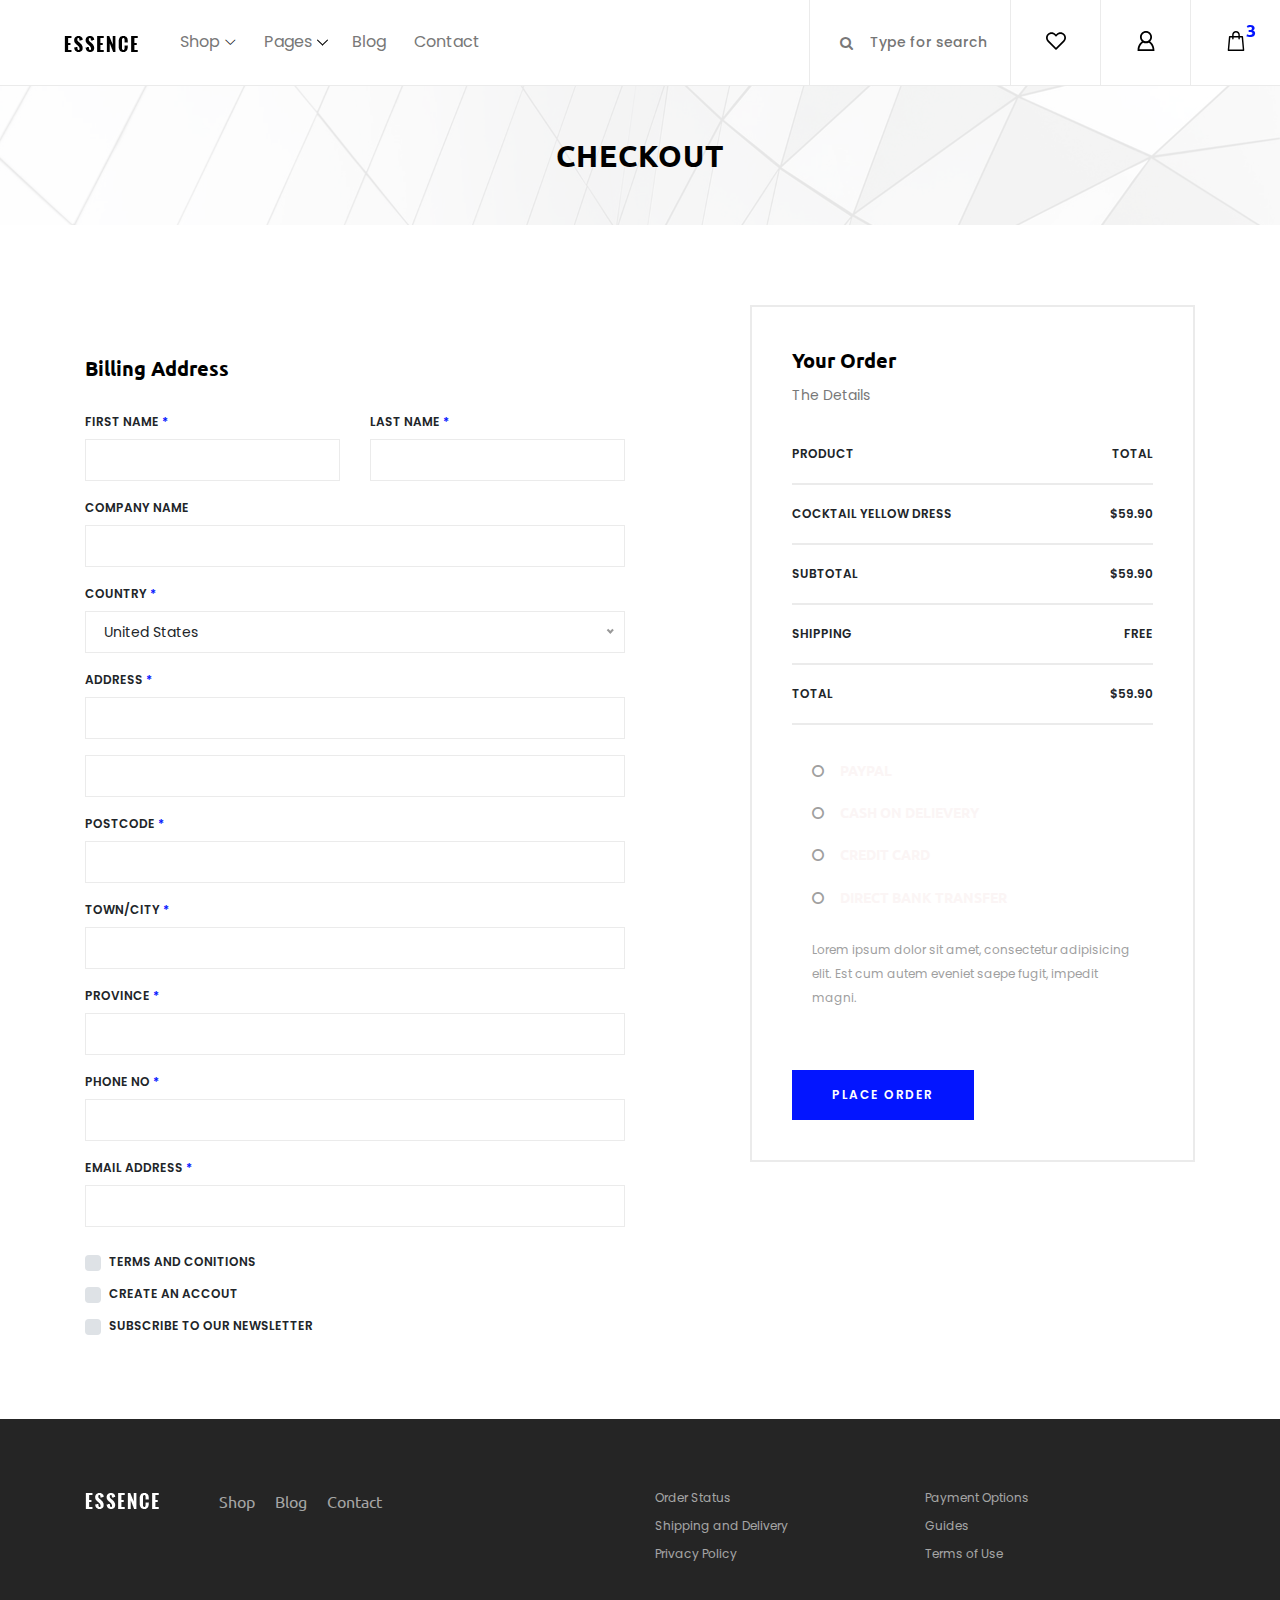
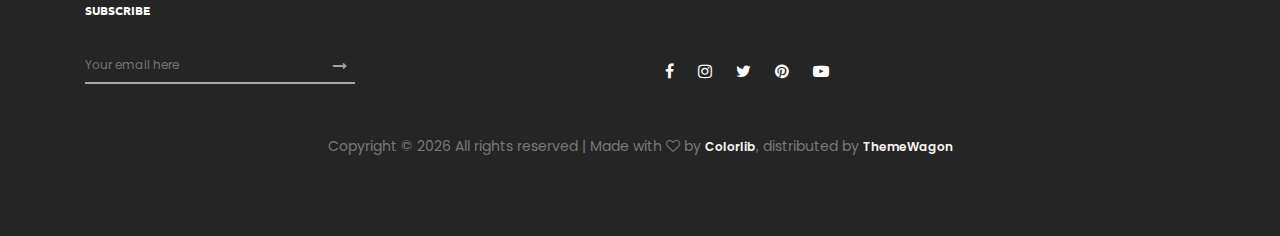
==== commit 110ab158: "ONLY" ====
--- a/checkout.html
+++ b/checkout.html
@@ -1,121 +1,142 @@
 <!DOCTYPE html>
 <html lang="en">
-
-<head>
-    <meta charset="UTF-8">
-    <meta name="description" content="">
-    <meta http-equiv="X-UA-Compatible" content="IE=edge">
-    <meta name="viewport" content="width=device-width, initial-scale=1, shrink-to-fit=no">
+  <head>
+    <meta charset="UTF-8" />
+    <meta name="description" content="" />
+    <meta http-equiv="X-UA-Compatible" content="IE=edge" />
+    <meta
+      name="viewport"
+      content="width=device-width, initial-scale=1, shrink-to-fit=no"
+    />
     <!-- The above 4 meta tags *must* come first in the head; any other head content must come *after* these tags -->
 
     <!-- Title  -->
     <title>Essence - Fashion Ecommerce Template</title>
 
     <!-- Favicon  -->
-    <link rel="icon" href="img/core-img/favicon.ico">
+    <link rel="icon" href="img/core-img/favicon.ico" />
 
     <!-- Core Style CSS -->
-    <link rel="stylesheet" href="css/core-style.css">
-    <link rel="stylesheet" href="style.css">
-
-</head>
-
-<body>
+    <link rel="stylesheet" href="css/core-style.css" />
+    <link rel="stylesheet" href="style.css" />
+  </head>
+
+  <body>
     <!-- ##### Header Area Start ##### -->
     <header class="header_area">
-        <div class="classy-nav-container breakpoint-off d-flex align-items-center justify-content-between">
-            <!-- Classy Menu -->
-            <nav class="classy-navbar" id="essenceNav">
-                <!-- Logo -->
-                <a class="nav-brand" href="index.html"><img src="img/core-img/logo.png" alt=""></a>
-                <!-- Navbar Toggler -->
-                <div class="classy-navbar-toggler">
-                    <span class="navbarToggler"><span></span><span></span><span></span></span>
-                </div>
-                <!-- Menu -->
-                <div class="classy-menu">
-                    <!-- close btn -->
-                    <div class="classycloseIcon">
-                        <div class="cross-wrap"><span class="top"></span><span class="bottom"></span></div>
-                    </div>
-                    <!-- Nav Start -->
-                    <div class="classynav">
-                        <ul>
-                            <li><a href="#">Shop</a>
-                                <div class="megamenu">
-                                    <ul class="single-mega cn-col-4">
-                                        <li class="title">Women's Collection</li>
-                                        <li><a href="shop.html">Dresses</a></li>
-                                        <li><a href="shop.html">Blouses &amp; Shirts</a></li>
-                                        <li><a href="shop.html">T-shirts</a></li>
-                                        <li><a href="shop.html">Rompers</a></li>
-                                        <li><a href="shop.html">Bras &amp; Panties</a></li>
-                                    </ul>
-                                    <ul class="single-mega cn-col-4">
-                                        <li class="title">Men's Collection</li>
-                                        <li><a href="shop.html">T-Shirts</a></li>
-                                        <li><a href="shop.html">Polo</a></li>
-                                        <li><a href="shop.html">Shirts</a></li>
-                                        <li><a href="shop.html">Jackets</a></li>
-                                        <li><a href="shop.html">Trench</a></li>
-                                    </ul>
-                                    <ul class="single-mega cn-col-4">
-                                        <li class="title">Kid's Collection</li>
-                                        <li><a href="shop.html">Dresses</a></li>
-                                        <li><a href="shop.html">Shirts</a></li>
-                                        <li><a href="shop.html">T-shirts</a></li>
-                                        <li><a href="shop.html">Jackets</a></li>
-                                        <li><a href="shop.html">Trench</a></li>
-                                    </ul>
-                                    <div class="single-mega cn-col-4">
-                                        <img src="img/bg-img/bg-6.jpg" alt="">
-                                    </div>
-                                </div>
-                            </li>
-                            <li><a href="#">Pages</a>
-                                <ul class="dropdown">
-                                    <li><a href="index.html">Home</a></li>
-                                    <li><a href="shop.html">Shop</a></li>
-                                    <li><a href="single-product-details.html">Product Details</a></li>
-                                    <li><a href="checkout.html">Checkout</a></li>
-                                    <li><a href="blog.html">Blog</a></li>
-                                    <li><a href="single-blog.html">Single Blog</a></li>
-                                    <li><a href="regular-page.html">Regular Page</a></li>
-                                    <li><a href="contact.html">Contact</a></li>
-                                </ul>
-                            </li>
-                            <li><a href="blog.html">Blog</a></li>
-                            <li><a href="contact.html">Contact</a></li>
-                        </ul>
-                    </div>
-                    <!-- Nav End -->
-                </div>
-            </nav>
-
-            <!-- Header Meta Data -->
-            <div class="header-meta d-flex clearfix justify-content-end">
-                <!-- Search Area -->
-                <div class="search-area">
-                    <form action="#" method="post">
-                        <input type="search" name="search" id="headerSearch" placeholder="Type for search">
-                        <button type="submit"><i class="fa fa-search" aria-hidden="true"></i></button>
-                    </form>
-                </div>
-                <!-- Favourite Area -->
-                <div class="favourite-area">
-                    <a href="#"><img src="img/core-img/heart.svg" alt=""></a>
-                </div>
-                <!-- User Login Info -->
-                <div class="user-login-info">
-                    <a href="#"><img src="img/core-img/user.svg" alt=""></a>
-                </div>
-                <!-- Cart Area -->
-                <div class="cart-area">
-                    <a href="#" id="essenceCartBtn"><img src="img/core-img/bag.svg" alt=""> <span>3</span></a>
-                </div>
-            </div>
-
-        </div>
+      <div
+        class="classy-nav-container breakpoint-off d-flex align-items-center justify-content-between"
+      >
+        <!-- Classy Menu -->
+        <nav class="classy-navbar" id="essenceNav">
+          <!-- Logo -->
+          <a class="nav-brand" href="index.html"
+            ><img src="img/core-img/logo.png" alt=""
+          /></a>
+          <!-- Navbar Toggler -->
+          <div class="classy-navbar-toggler">
+            <span class="navbarToggler"
+              ><span></span><span></span><span></span
+            ></span>
+          </div>
+          <!-- Menu -->
+          <div class="classy-menu">
+            <!-- close btn -->
+            <div class="classycloseIcon">
+              <div class="cross-wrap">
+                <span class="top"></span><span class="bottom"></span>
+              </div>
+            </div>
+            <!-- Nav Start -->
+            <div class="classynav">
+              <ul>
+                <li>
+                  <a href="#">Shop</a>
+                  <div class="megamenu">
+                    <ul class="single-mega cn-col-4">
+                      <li class="title">Women's Collection</li>
+                      <li><a href="shop.html">Dresses</a></li>
+                      <li><a href="shop.html">Blouses &amp; Shirts</a></li>
+                      <li><a href="shop.html">T-shirts</a></li>
+                      <li><a href="shop.html">Rompers</a></li>
+                      <li><a href="shop.html">Bras &amp; Panties</a></li>
+                    </ul>
+                    <ul class="single-mega cn-col-4">
+                      <li class="title">Men's Collection</li>
+                      <li><a href="shop.html">T-Shirts</a></li>
+                      <li><a href="shop.html">Polo</a></li>
+                      <li><a href="shop.html">Shirts</a></li>
+                      <li><a href="shop.html">Jackets</a></li>
+                      <li><a href="shop.html">Trench</a></li>
+                    </ul>
+                    <ul class="single-mega cn-col-4">
+                      <li class="title">Kid's Collection</li>
+                      <li><a href="shop.html">Dresses</a></li>
+                      <li><a href="shop.html">Shirts</a></li>
+                      <li><a href="shop.html">T-shirts</a></li>
+                      <li><a href="shop.html">Jackets</a></li>
+                      <li><a href="shop.html">Trench</a></li>
+                    </ul>
+                    <div class="single-mega cn-col-4">
+                      <img src="img/bg-img/bg-6.jpg" alt="" />
+                    </div>
+                  </div>
+                </li>
+                <li>
+                  <a href="#">Pages</a>
+                  <ul class="dropdown">
+                    <li><a href="index.html">Home</a></li>
+                    <li><a href="shop.html">Shop</a></li>
+                    <li>
+                      <a href="single-product-details.html">Product Details</a>
+                    </li>
+                    <li><a href="checkout.html">Checkout</a></li>
+                    <li><a href="blog.html">Blog</a></li>
+                    <li><a href="single-blog.html">Single Blog</a></li>
+                    <li><a href="regular-page.html">Regular Page</a></li>
+                    <li><a href="contact.html">Contact</a></li>
+                  </ul>
+                </li>
+                <li><a href="blog.html">Blog</a></li>
+                <li><a href="contact.html">Contact</a></li>
+              </ul>
+            </div>
+            <!-- Nav End -->
+          </div>
+        </nav>
+
+        <!-- Header Meta Data -->
+        <div class="header-meta d-flex clearfix justify-content-end">
+          <!-- Search Area -->
+          <div class="search-area">
+            <form action="#" method="post">
+              <input
+                type="search"
+                name="search"
+                id="headerSearch"
+                placeholder="Type for search"
+              />
+              <button type="submit">
+                <i class="fa fa-search" aria-hidden="true"></i>
+              </button>
+            </form>
+          </div>
+          <!-- Favourite Area -->
+          <div class="favourite-area">
+            <a href="#"><img src="img/core-img/heart.svg" alt="" /></a>
+          </div>
+          <!-- User Login Info -->
+          <div class="user-login-info">
+            <a href="#"><img src="img/core-img/user.svg" alt="" /></a>
+          </div>
+          <!-- Cart Area -->
+          <div class="cart-area">
+            <a href="#" id="essenceCartBtn"
+              ><img src="img/core-img/bag.svg" alt="" /> <span>3</span></a
+            >
+          </div>
+        </div>
+      </div>
     </header>
     <!-- ##### Header Area End ##### -->
 
@@ -123,335 +144,535 @@
     <div class="cart-bg-overlay"></div>
 
     <div class="right-side-cart-area">
-
-        <!-- Cart Button -->
-        <div class="cart-button">
-            <a href="#" id="rightSideCart"><img src="img/core-img/bag.svg" alt=""> <span>3</span></a>
-        </div>
-
-        <div class="cart-content d-flex">
-
-            <!-- Cart List Area -->
-            <div class="cart-list">
-                <!-- Single Cart Item -->
-                <div class="single-cart-item">
-                    <a href="#" class="product-image">
-                        <img src="img/product-img/product-1.jpg" class="cart-thumb" alt="">
-                        <!-- Cart Item Desc -->
-                        <div class="cart-item-desc">
-                          <span class="product-remove"><i class="fa fa-close" aria-hidden="true"></i></span>
-                            <span class="badge">Mango</span>
-                            <h6>Button Through Strap Mini Dress</h6>
-                            <p class="size">Size: S</p>
-                            <p class="color">Color: Red</p>
-                            <p class="price">$45.00</p>
-                        </div>
-                    </a>
-                </div>
-
-                <!-- Single Cart Item -->
-                <div class="single-cart-item">
-                    <a href="#" class="product-image">
-                        <img src="img/product-img/product-2.jpg" class="cart-thumb" alt="">
-                        <!-- Cart Item Desc -->
-                        <div class="cart-item-desc">
-                          <span class="product-remove"><i class="fa fa-close" aria-hidden="true"></i></span>
-                            <span class="badge">Mango</span>
-                            <h6>Button Through Strap Mini Dress</h6>
-                            <p class="size">Size: S</p>
-                            <p class="color">Color: Red</p>
-                            <p class="price">$45.00</p>
-                        </div>
-                    </a>
-                </div>
-
-                <!-- Single Cart Item -->
-                <div class="single-cart-item">
-                    <a href="#" class="product-image">
-                        <img src="img/product-img/product-3.jpg" class="cart-thumb" alt="">
-                        <!-- Cart Item Desc -->
-                        <div class="cart-item-desc">
-                          <span class="product-remove"><i class="fa fa-close" aria-hidden="true"></i></span>
-                            <span class="badge">Mango</span>
-                            <h6>Button Through Strap Mini Dress</h6>
-                            <p class="size">Size: S</p>
-                            <p class="color">Color: Red</p>
-                            <p class="price">$45.00</p>
-                        </div>
-                    </a>
-                </div>
-            </div>
-
-            <!-- Cart Summary -->
-            <div class="cart-amount-summary">
-
-                <h2>Summary</h2>
-                <ul class="summary-table">
-                    <li><span>subtotal:</span> <span>$274.00</span></li>
-                    <li><span>delivery:</span> <span>Free</span></li>
-                    <li><span>discount:</span> <span>-15%</span></li>
-                    <li><span>total:</span> <span>$232.00</span></li>
-                </ul>
-                <div class="checkout-btn mt-100">
-                    <a href="checkout.html" class="btn essence-btn">check out</a>
-                </div>
-            </div>
-        </div>
+      <!-- Cart Button -->
+      <div class="cart-button">
+        <a href="#" id="rightSideCart"
+          ><img src="img/core-img/bag.svg" alt="" /> <span>3</span></a
+        >
+      </div>
+
+      <div class="cart-content d-flex">
+        <!-- Cart List Area -->
+        <div class="cart-list">
+          <!-- Single Cart Item -->
+          <div class="single-cart-item">
+            <a href="#" class="product-image">
+              <img
+                src="img/product-img/product-1.jpg"
+                class="cart-thumb"
+                alt=""
+              />
+              <!-- Cart Item Desc -->
+              <div class="cart-item-desc">
+                <span class="product-remove"
+                  ><i class="fa fa-close" aria-hidden="true"></i
+                ></span>
+                <span class="badge">Mango</span>
+                <h6>Button Through Strap Mini Dress</h6>
+                <p class="size">Size: S</p>
+                <p class="color">Color: Red</p>
+                <p class="price">$45.00</p>
+              </div>
+            </a>
+          </div>
+
+          <!-- Single Cart Item -->
+          <div class="single-cart-item">
+            <a href="#" class="product-image">
+              <img
+                src="img/product-img/product-2.jpg"
+                class="cart-thumb"
+                alt=""
+              />
+              <!-- Cart Item Desc -->
+              <div class="cart-item-desc">
+                <span class="product-remove"
+                  ><i class="fa fa-close" aria-hidden="true"></i
+                ></span>
+                <span class="badge">Mango</span>
+                <h6>Button Through Strap Mini Dress</h6>
+                <p class="size">Size: S</p>
+                <p class="color">Color: Red</p>
+                <p class="price">$45.00</p>
+              </div>
+            </a>
+          </div>
+
+          <!-- Single Cart Item -->
+          <div class="single-cart-item">
+            <a href="#" class="product-image">
+              <img
+                src="img/product-img/product-3.jpg"
+                class="cart-thumb"
+                alt=""
+              />
+              <!-- Cart Item Desc -->
+              <div class="cart-item-desc">
+                <span class="product-remove"
+                  ><i class="fa fa-close" aria-hidden="true"></i
+                ></span>
+                <span class="badge">Mango</span>
+                <h6>Button Through Strap Mini Dress</h6>
+                <p class="size">Size: S</p>
+                <p class="color">Color: Red</p>
+                <p class="price">$45.00</p>
+              </div>
+            </a>
+          </div>
+        </div>
+
+        <!-- Cart Summary -->
+        <div class="cart-amount-summary">
+          <h2>Summary</h2>
+          <ul class="summary-table">
+            <li><span>subtotal:</span> <span>$274.00</span></li>
+            <li><span>delivery:</span> <span>Free</span></li>
+            <li><span>discount:</span> <span>-15%</span></li>
+            <li><span>total:</span> <span>$232.00</span></li>
+          </ul>
+          <div class="checkout-btn mt-100">
+            <a href="checkout.html" class="btn essence-btn">check out</a>
+          </div>
+        </div>
+      </div>
     </div>
     <!-- ##### Right Side Cart End ##### -->
 
     <!-- ##### Breadcumb Area Start ##### -->
-    <div class="breadcumb_area bg-img" style="background-image: url(img/bg-img/breadcumb.jpg);">
-        <div class="container h-100">
-            <div class="row h-100 align-items-center">
-                <div class="col-12">
-                    <div class="page-title text-center">
-                        <h2>Checkout</h2>
-                    </div>
-                </div>
-            </div>
-        </div>
+    <div
+      class="breadcumb_area bg-img"
+      style="background-image: url(img/bg-img/breadcumb.jpg)"
+    >
+      <div class="container h-100">
+        <div class="row h-100 align-items-center">
+          <div class="col-12">
+            <div class="page-title text-center">
+              <h2>Checkout</h2>
+            </div>
+          </div>
+        </div>
+      </div>
     </div>
     <!-- ##### Breadcumb Area End ##### -->
 
     <!-- ##### Checkout Area Start ##### -->
     <div class="checkout_area section-padding-80">
-        <div class="container">
-            <div class="row">
-
-                <div class="col-12 col-md-6">
-                    <div class="checkout_details_area mt-50 clearfix">
-
-                        <div class="cart-page-heading mb-30">
-                            <h5>Billing Address</h5>
-                        </div>
-
-                        <form action="#" method="post">
-                            <div class="row">
-                                <div class="col-md-6 mb-3">
-                                    <label for="first_name">First Name <span>*</span></label>
-                                    <input type="text" class="form-control" id="first_name" value="" required>
-                                </div>
-                                <div class="col-md-6 mb-3">
-                                    <label for="last_name">Last Name <span>*</span></label>
-                                    <input type="text" class="form-control" id="last_name" value="" required>
-                                </div>
-                                <div class="col-12 mb-3">
-                                    <label for="company">Company Name</label>
-                                    <input type="text" class="form-control" id="company" value="">
-                                </div>
-                                <div class="col-12 mb-3">
-                                    <label for="country">Country <span>*</span></label>
-                                    <select class="w-100" id="country">
-                                        <option value="usa">United States</option>
-                                        <option value="uk">United Kingdom</option>
-                                        <option value="ger">Germany</option>
-                                        <option value="fra">France</option>
-                                        <option value="ind">India</option>
-                                        <option value="aus">Australia</option>
-                                        <option value="bra">Brazil</option>
-                                        <option value="cana">Canada</option>
-                                    </select>
-                                </div>
-                                <div class="col-12 mb-3">
-                                    <label for="street_address">Address <span>*</span></label>
-                                    <input type="text" class="form-control mb-3" id="street_address" value="">
-                                    <input type="text" class="form-control" id="street_address2" value="">
-                                </div>
-                                <div class="col-12 mb-3">
-                                    <label for="postcode">Postcode <span>*</span></label>
-                                    <input type="text" class="form-control" id="postcode" value="">
-                                </div>
-                                <div class="col-12 mb-3">
-                                    <label for="city">Town/City <span>*</span></label>
-                                    <input type="text" class="form-control" id="city" value="">
-                                </div>
-                                <div class="col-12 mb-3">
-                                    <label for="state">Province <span>*</span></label>
-                                    <input type="text" class="form-control" id="state" value="">
-                                </div>
-                                <div class="col-12 mb-3">
-                                    <label for="phone_number">Phone No <span>*</span></label>
-                                    <input type="number" class="form-control" id="phone_number" min="0" value="">
-                                </div>
-                                <div class="col-12 mb-4">
-                                    <label for="email_address">Email Address <span>*</span></label>
-                                    <input type="email" class="form-control" id="email_address" value="">
-                                </div>
-
-                                <div class="col-12">
-                                    <div class="custom-control custom-checkbox d-block mb-2">
-                                        <input type="checkbox" class="custom-control-input" id="customCheck1">
-                                        <label class="custom-control-label" for="customCheck1">Terms and conitions</label>
-                                    </div>
-                                    <div class="custom-control custom-checkbox d-block mb-2">
-                                        <input type="checkbox" class="custom-control-input" id="customCheck2">
-                                        <label class="custom-control-label" for="customCheck2">Create an accout</label>
-                                    </div>
-                                    <div class="custom-control custom-checkbox d-block">
-                                        <input type="checkbox" class="custom-control-input" id="customCheck3">
-                                        <label class="custom-control-label" for="customCheck3">Subscribe to our newsletter</label>
-                                    </div>
-                                </div>
-                            </div>
-                        </form>
-                    </div>
+      <div class="container">
+        <div class="row">
+          <div class="col-12 col-md-6">
+            <div class="checkout_details_area mt-50 clearfix">
+              <div class="cart-page-heading mb-30">
+                <h5>Billing Address</h5>
+              </div>
+
+              <form action="#" method="post">
+                <div class="row">
+                  <div class="col-md-6 mb-3">
+                    <label for="first_name">First Name <span>*</span></label>
+                    <input
+                      type="text"
+                      class="form-control"
+                      id="first_name"
+                      value=""
+                      required
+                    />
+                  </div>
+                  <div class="col-md-6 mb-3">
+                    <label for="last_name">Last Name <span>*</span></label>
+                    <input
+                      type="text"
+                      class="form-control"
+                      id="last_name"
+                      value=""
+                      required
+                    />
+                  </div>
+                  <div class="col-12 mb-3">
+                    <label for="company">Company Name</label>
+                    <input
+                      type="text"
+                      class="form-control"
+                      id="company"
+                      value=""
+                    />
+                  </div>
+                  <div class="col-12 mb-3">
+                    <label for="country">Country <span>*</span></label>
+                    <select class="w-100" id="country">
+                      <option value="usa">United States</option>
+                      <option value="uk">United Kingdom</option>
+                      <option value="ger">Germany</option>
+                      <option value="fra">France</option>
+                      <option value="ind">India</option>
+                      <option value="aus">Australia</option>
+                      <option value="bra">Brazil</option>
+                      <option value="cana">Canada</option>
+                    </select>
+                  </div>
+                  <div class="col-12 mb-3">
+                    <label for="street_address">Address <span>*</span></label>
+                    <input
+                      type="text"
+                      class="form-control mb-3"
+                      id="street_address"
+                      value=""
+                    />
+                    <input
+                      type="text"
+                      class="form-control"
+                      id="street_address2"
+                      value=""
+                    />
+                  </div>
+                  <div class="col-12 mb-3">
+                    <label for="postcode">Postcode <span>*</span></label>
+                    <input
+                      type="text"
+                      class="form-control"
+                      id="postcode"
+                      value=""
+                    />
+                  </div>
+                  <div class="col-12 mb-3">
+                    <label for="city">Town/City <span>*</span></label>
+                    <input
+                      type="text"
+                      class="form-control"
+                      id="city"
+                      value=""
+                    />
+                  </div>
+                  <div class="col-12 mb-3">
+                    <label for="state">Province <span>*</span></label>
+                    <input
+                      type="text"
+                      class="form-control"
+                      id="state"
+                      value=""
+                    />
+                  </div>
+                  <div class="col-12 mb-3">
+                    <label for="phone_number">Phone No <span>*</span></label>
+                    <input
+                      type="number"
+                      class="form-control"
+                      id="phone_number"
+                      min="0"
+                      value=""
+                    />
+                  </div>
+                  <div class="col-12 mb-4">
+                    <label for="email_address"
+                      >Email Address <span>*</span></label
+                    >
+                    <input
+                      type="email"
+                      class="form-control"
+                      id="email_address"
+                      value=""
+                    />
+                  </div>
+
+                  <div class="col-12">
+                    <div class="custom-control custom-checkbox d-block mb-2">
+                      <input
+                        type="checkbox"
+                        class="custom-control-input"
+                        id="customCheck1"
+                      />
+                      <label class="custom-control-label" for="customCheck1"
+                        >Terms and conitions</label
+                      >
+                    </div>
+                    <div class="custom-control custom-checkbox d-block mb-2">
+                      <input
+                        type="checkbox"
+                        class="custom-control-input"
+                        id="customCheck2"
+                      />
+                      <label class="custom-control-label" for="customCheck2"
+                        >Create an accout</label
+                      >
+                    </div>
+                    <div class="custom-control custom-checkbox d-block">
+                      <input
+                        type="checkbox"
+                        class="custom-control-input"
+                        id="customCheck3"
+                      />
+                      <label class="custom-control-label" for="customCheck3"
+                        >Subscribe to our newsletter</label
+                      >
+                    </div>
+                  </div>
                 </div>
-
-                <div class="col-12 col-md-6 col-lg-5 ml-lg-auto">
-                    <div class="order-details-confirmation">
-
-                        <div class="cart-page-heading">
-                            <h5>Your Order</h5>
-                            <p>The Details</p>
-                        </div>
-
-                        <ul class="order-details-form mb-4">
-                            <li><span>Product</span> <span>Total</span></li>
-                            <li><span>Cocktail Yellow dress</span> <span>$59.90</span></li>
-                            <li><span>Subtotal</span> <span>$59.90</span></li>
-                            <li><span>Shipping</span> <span>Free</span></li>
-                            <li><span>Total</span> <span>$59.90</span></li>
-                        </ul>
-
-                        <div id="accordion" role="tablist" class="mb-4">
-                            <div class="card">
-                                <div class="card-header" role="tab" id="headingOne">
-                                    <h6 class="mb-0">
-                                        <a data-toggle="collapse" href="#collapseOne" aria-expanded="false" aria-controls="collapseOne"><i class="fa fa-circle-o mr-3"></i>Paypal</a>
-                                    </h6>
-                                </div>
-
-                                <div id="collapseOne" class="collapse" role="tabpanel" aria-labelledby="headingOne" data-parent="#accordion">
-                                    <div class="card-body">
-                                        <p>Lorem ipsum dolor sit amet, consectetur adipiscing elit. Proin pharetra tempor so dales. Phasellus sagittis auctor gravida. Integ er bibendum sodales arcu id te mpus. Ut consectetur lacus.</p>
-                                    </div>
-                                </div>
-                            </div>
-                            <div class="card">
-                                <div class="card-header" role="tab" id="headingTwo">
-                                    <h6 class="mb-0">
-                                        <a class="collapsed" data-toggle="collapse" href="#collapseTwo" aria-expanded="false" aria-controls="collapseTwo"><i class="fa fa-circle-o mr-3"></i>cash on delievery</a>
-                                    </h6>
-                                </div>
-                                <div id="collapseTwo" class="collapse" role="tabpanel" aria-labelledby="headingTwo" data-parent="#accordion">
-                                    <div class="card-body">
-                                        <p>Lorem ipsum dolor sit amet, consectetur adipisicing elit. Explicabo quis in veritatis officia inventore, tempore provident dignissimos.</p>
-                                    </div>
-                                </div>
-                            </div>
-                            <div class="card">
-                                <div class="card-header" role="tab" id="headingThree">
-                                    <h6 class="mb-0">
-                                        <a class="collapsed" data-toggle="collapse" href="#collapseThree" aria-expanded="false" aria-controls="collapseThree"><i class="fa fa-circle-o mr-3"></i>credit card</a>
-                                    </h6>
-                                </div>
-                                <div id="collapseThree" class="collapse" role="tabpanel" aria-labelledby="headingThree" data-parent="#accordion">
-                                    <div class="card-body">
-                                        <p>Lorem ipsum dolor sit amet, consectetur adipisicing elit. Esse quo sint repudiandae suscipit ab soluta delectus voluptate, vero vitae</p>
-                                    </div>
-                                </div>
-                            </div>
-                            <div class="card">
-                                <div class="card-header" role="tab" id="headingFour">
-                                    <h6 class="mb-0">
-                                        <a class="collapsed" data-toggle="collapse" href="#collapseFour" aria-expanded="true" aria-controls="collapseFour"><i class="fa fa-circle-o mr-3"></i>direct bank transfer</a>
-                                    </h6>
-                                </div>
-                                <div id="collapseFour" class="collapse show" role="tabpanel" aria-labelledby="headingThree" data-parent="#accordion">
-                                    <div class="card-body">
-                                        <p>Lorem ipsum dolor sit amet, consectetur adipisicing elit. Est cum autem eveniet saepe fugit, impedit magni.</p>
-                                    </div>
-                                </div>
-                            </div>
-                        </div>
-
-                        <a href="#" class="btn essence-btn">Place Order</a>
-                    </div>
+              </form>
+            </div>
+          </div>
+
+          <div class="col-12 col-md-6 col-lg-5 ml-lg-auto">
+            <div class="order-details-confirmation">
+              <div class="cart-page-heading">
+                <h5>Your Order</h5>
+                <p>The Details</p>
+              </div>
+
+              <ul class="order-details-form mb-4">
+                <li><span>Product</span> <span>Total</span></li>
+                <li><span>Cocktail Yellow dress</span> <span>$59.90</span></li>
+                <li><span>Subtotal</span> <span>$59.90</span></li>
+                <li><span>Shipping</span> <span>Free</span></li>
+                <li><span>Total</span> <span>$59.90</span></li>
+              </ul>
+
+              <div id="accordion" role="tablist" class="mb-4">
+                <div class="card">
+                  <div class="card-header" role="tab" id="headingOne">
+                    <h6 class="mb-0">
+                      <a
+                        data-toggle="collapse"
+                        href="#collapseOne"
+                        aria-expanded="false"
+                        aria-controls="collapseOne"
+                        ><i class="fa fa-circle-o mr-3"></i>Paypal</a
+                      >
+                    </h6>
+                  </div>
+
+                  <div
+                    id="collapseOne"
+                    class="collapse"
+                    role="tabpanel"
+                    aria-labelledby="headingOne"
+                    data-parent="#accordion"
+                  >
+                    <div class="card-body">
+                      <p>
+                        Lorem ipsum dolor sit amet, consectetur adipiscing elit.
+                        Proin pharetra tempor so dales. Phasellus sagittis
+                        auctor gravida. Integ er bibendum sodales arcu id te
+                        mpus. Ut consectetur lacus.
+                      </p>
+                    </div>
+                  </div>
                 </div>
-            </div>
-        </div>
+                <div class="card">
+                  <div class="card-header" role="tab" id="headingTwo">
+                    <h6 class="mb-0">
+                      <a
+                        class="collapsed"
+                        data-toggle="collapse"
+                        href="#collapseTwo"
+                        aria-expanded="false"
+                        aria-controls="collapseTwo"
+                        ><i class="fa fa-circle-o mr-3"></i>cash on delievery</a
+                      >
+                    </h6>
+                  </div>
+                  <div
+                    id="collapseTwo"
+                    class="collapse"
+                    role="tabpanel"
+                    aria-labelledby="headingTwo"
+                    data-parent="#accordion"
+                  >
+                    <div class="card-body">
+                      <p>
+                        Lorem ipsum dolor sit amet, consectetur adipisicing
+                        elit. Explicabo quis in veritatis officia inventore,
+                        tempore provident dignissimos.
+                      </p>
+                    </div>
+                  </div>
+                </div>
+                <div class="card">
+                  <div class="card-header" role="tab" id="headingThree">
+                    <h6 class="mb-0">
+                      <a
+                        class="collapsed"
+                        data-toggle="collapse"
+                        href="#collapseThree"
+                        aria-expanded="false"
+                        aria-controls="collapseThree"
+                        ><i class="fa fa-circle-o mr-3"></i>credit card</a
+                      >
+                    </h6>
+                  </div>
+                  <div
+                    id="collapseThree"
+                    class="collapse"
+                    role="tabpanel"
+                    aria-labelledby="headingThree"
+                    data-parent="#accordion"
+                  >
+                    <div class="card-body">
+                      <p>
+                        Lorem ipsum dolor sit amet, consectetur adipisicing
+                        elit. Esse quo sint repudiandae suscipit ab soluta
+                        delectus voluptate, vero vitae
+                      </p>
+                    </div>
+                  </div>
+                </div>
+                <div class="card">
+                  <div class="card-header" role="tab" id="headingFour">
+                    <h6 class="mb-0">
+                      <a
+                        class="collapsed"
+                        data-toggle="collapse"
+                        href="#collapseFour"
+                        aria-expanded="true"
+                        aria-controls="collapseFour"
+                        ><i class="fa fa-circle-o mr-3"></i>direct bank
+                        transfer</a
+                      >
+                    </h6>
+                  </div>
+                  <div
+                    id="collapseFour"
+                    class="collapse show"
+                    role="tabpanel"
+                    aria-labelledby="headingThree"
+                    data-parent="#accordion"
+                  >
+                    <div class="card-body">
+                      <p>
+                        Lorem ipsum dolor sit amet, consectetur adipisicing
+                        elit. Est cum autem eveniet saepe fugit, impedit magni.
+                      </p>
+                    </div>
+                  </div>
+                </div>
+              </div>
+
+              <a href="#" class="btn essence-btn">Place Order</a>
+            </div>
+          </div>
+        </div>
+      </div>
     </div>
     <!-- ##### Checkout Area End ##### -->
 
     <!-- ##### Footer Area Start ##### -->
     <footer class="footer_area clearfix">
-        <div class="container">
-            <div class="row">
-                <!-- Single Widget Area -->
-                <div class="col-12 col-md-6">
-                    <div class="single_widget_area d-flex mb-30">
-                        <!-- Logo -->
-                        <div class="footer-logo mr-50">
-                            <a href="#"><img src="img/core-img/logo2.png" alt=""></a>
-                        </div>
-                        <!-- Footer Menu -->
-                        <div class="footer_menu">
-                            <ul>
-                                <li><a href="shop.html">Shop</a></li>
-                                <li><a href="blog.html">Blog</a></li>
-                                <li><a href="contact.html">Contact</a></li>
-                            </ul>
-                        </div>
-                    </div>
-                </div>
-                <!-- Single Widget Area -->
-                <div class="col-12 col-md-6">
-                    <div class="single_widget_area mb-30">
-                        <ul class="footer_widget_menu">
-                            <li><a href="#">Order Status</a></li>
-                            <li><a href="#">Payment Options</a></li>
-                            <li><a href="#">Shipping and Delivery</a></li>
-                            <li><a href="#">Guides</a></li>
-                            <li><a href="#">Privacy Policy</a></li>
-                            <li><a href="#">Terms of Use</a></li>
-                        </ul>
-                    </div>
-                </div>
-            </div>
-
-            <div class="row align-items-end">
-                <!-- Single Widget Area -->
-                <div class="col-12 col-md-6">
-                    <div class="single_widget_area">
-                        <div class="footer_heading mb-30">
-                            <h6>Subscribe</h6>
-                        </div>
-                        <div class="subscribtion_form">
-                            <form action="#" method="post">
-                                <input type="email" name="mail" class="mail" placeholder="Your email here">
-                                <button type="submit" class="submit"><i class="fa fa-long-arrow-right" aria-hidden="true"></i></button>
-                            </form>
-                        </div>
-                    </div>
-                </div>
-                <!-- Single Widget Area -->
-                <div class="col-12 col-md-6">
-                    <div class="single_widget_area">
-                        <div class="footer_social_area">
-                            <a href="#" data-toggle="tooltip" data-placement="top" title="Facebook"><i class="fa fa-facebook" aria-hidden="true"></i></a>
-                            <a href="#" data-toggle="tooltip" data-placement="top" title="Instagram"><i class="fa fa-instagram" aria-hidden="true"></i></a>
-                            <a href="#" data-toggle="tooltip" data-placement="top" title="Twitter"><i class="fa fa-twitter" aria-hidden="true"></i></a>
-                            <a href="#" data-toggle="tooltip" data-placement="top" title="Pinterest"><i class="fa fa-pinterest" aria-hidden="true"></i></a>
-                            <a href="#" data-toggle="tooltip" data-placement="top" title="Youtube"><i class="fa fa-youtube-play" aria-hidden="true"></i></a>
-                        </div>
-                    </div>
-                </div>
-            </div>
-
-<div class="row mt-5">
-                <div class="col-md-12 text-center">
-                    <p>
-                        <!-- Link back to Colorlib can't be removed. Template is licensed under CC BY 3.0. -->
-    Copyright &copy;<script>document.write(new Date().getFullYear());</script> All rights reserved | Made with <i class="fa fa-heart-o" aria-hidden="true"></i> by <a href="https://colorlib.com" target="_blank">Colorlib</a>, distributed by <a href="https://themewagon.com/" target="_blank">ThemeWagon</a>
-    <!-- Link back to Colorlib can't be removed. Template is licensed under CC BY 3.0. -->
-                    </p>
-                </div>
-            </div>
-            
-        </div>
-
-
+      <div class="container">
+        <div class="row">
+          <!-- Single Widget Area -->
+          <div class="col-12 col-md-6">
+            <div class="single_widget_area d-flex mb-30">
+              <!-- Logo -->
+              <div class="footer-logo mr-50">
+                <a href="#"><img src="img/core-img/logo2.png" alt="" /></a>
+              </div>
+              <!-- Footer Menu -->
+              <div class="footer_menu">
+                <ul>
+                  <li><a href="shop.html">Shop</a></li>
+                  <li><a href="blog.html">Blog</a></li>
+                  <li><a href="contact.html">Contact</a></li>
+                </ul>
+              </div>
+            </div>
+          </div>
+          <!-- Single Widget Area -->
+          <div class="col-12 col-md-6">
+            <div class="single_widget_area mb-30">
+              <ul class="footer_widget_menu">
+                <li><a href="#">Order Status</a></li>
+                <li><a href="#">Payment Options</a></li>
+                <li><a href="#">Shipping and Delivery</a></li>
+                <li><a href="#">Guides</a></li>
+                <li><a href="#">Privacy Policy</a></li>
+                <li><a href="#">Terms of Use</a></li>
+              </ul>
+            </div>
+          </div>
+        </div>
+
+        <div class="row align-items-end">
+          <!-- Single Widget Area -->
+          <div class="col-12 col-md-6">
+            <div class="single_widget_area">
+              <div class="footer_heading mb-30">
+                <h6>Subscribe</h6>
+              </div>
+              <div class="subscribtion_form">
+                <form action="#" method="post">
+                  <input
+                    type="email"
+                    name="mail"
+                    class="mail"
+                    placeholder="Your email here"
+                  />
+                  <button type="submit" class="submit">
+                    <i class="fa fa-long-arrow-right" aria-hidden="true"></i>
+                  </button>
+                </form>
+              </div>
+            </div>
+          </div>
+          <!-- Single Widget Area -->
+          <div class="col-12 col-md-6">
+            <div class="single_widget_area">
+              <div class="footer_social_area">
+                <a
+                  href="#"
+                  data-toggle="tooltip"
+                  data-placement="top"
+                  title="Facebook"
+                  ><i class="fa fa-facebook" aria-hidden="true"></i
+                ></a>
+                <a
+                  href="#"
+                  data-toggle="tooltip"
+                  data-placement="top"
+                  title="Instagram"
+                  ><i class="fa fa-instagram" aria-hidden="true"></i
+                ></a>
+                <a
+                  href="#"
+                  data-toggle="tooltip"
+                  data-placement="top"
+                  title="Twitter"
+                  ><i class="fa fa-twitter" aria-hidden="true"></i
+                ></a>
+                <a
+                  href="#"
+                  data-toggle="tooltip"
+                  data-placement="top"
+                  title="Pinterest"
+                  ><i class="fa fa-pinterest" aria-hidden="true"></i
+                ></a>
+                <a
+                  href="#"
+                  data-toggle="tooltip"
+                  data-placement="top"
+                  title="Youtube"
+                  ><i class="fa fa-youtube-play" aria-hidden="true"></i
+                ></a>
+              </div>
+            </div>
+          </div>
+        </div>
+
+        <div class="row mt-5">
+          <div class="col-md-12 text-center">
+            <p>
+              <!-- Link back to Colorlib can't be removed. Template is licensed under CC BY 3.0. -->
+              Copyright &copy;
+              <script>
+                document.write(new Date().getFullYear());
+              </script>
+              All rights reserved | Made with
+              <i class="fa fa-heart-o" aria-hidden="true"></i> by
+              <a href="https://colorlib.com" target="_blank">Colorlib</a>,
+              distributed by
+              <a href="https://themewagon.com/" target="_blank">ThemeWagon</a>
+              <!-- Link back to Colorlib can't be removed. Template is licensed under CC BY 3.0. -->
+            </p>
+          </div>
+        </div>
+      </div>
     </footer>
     <!-- ##### Footer Area End ##### -->
 
@@ -467,7 +688,5 @@
     <script src="js/classy-nav.min.js"></script>
     <!-- Active js -->
     <script src="js/active.js"></script>
-
-</body>
-
-</html>+  </body>
+</html>
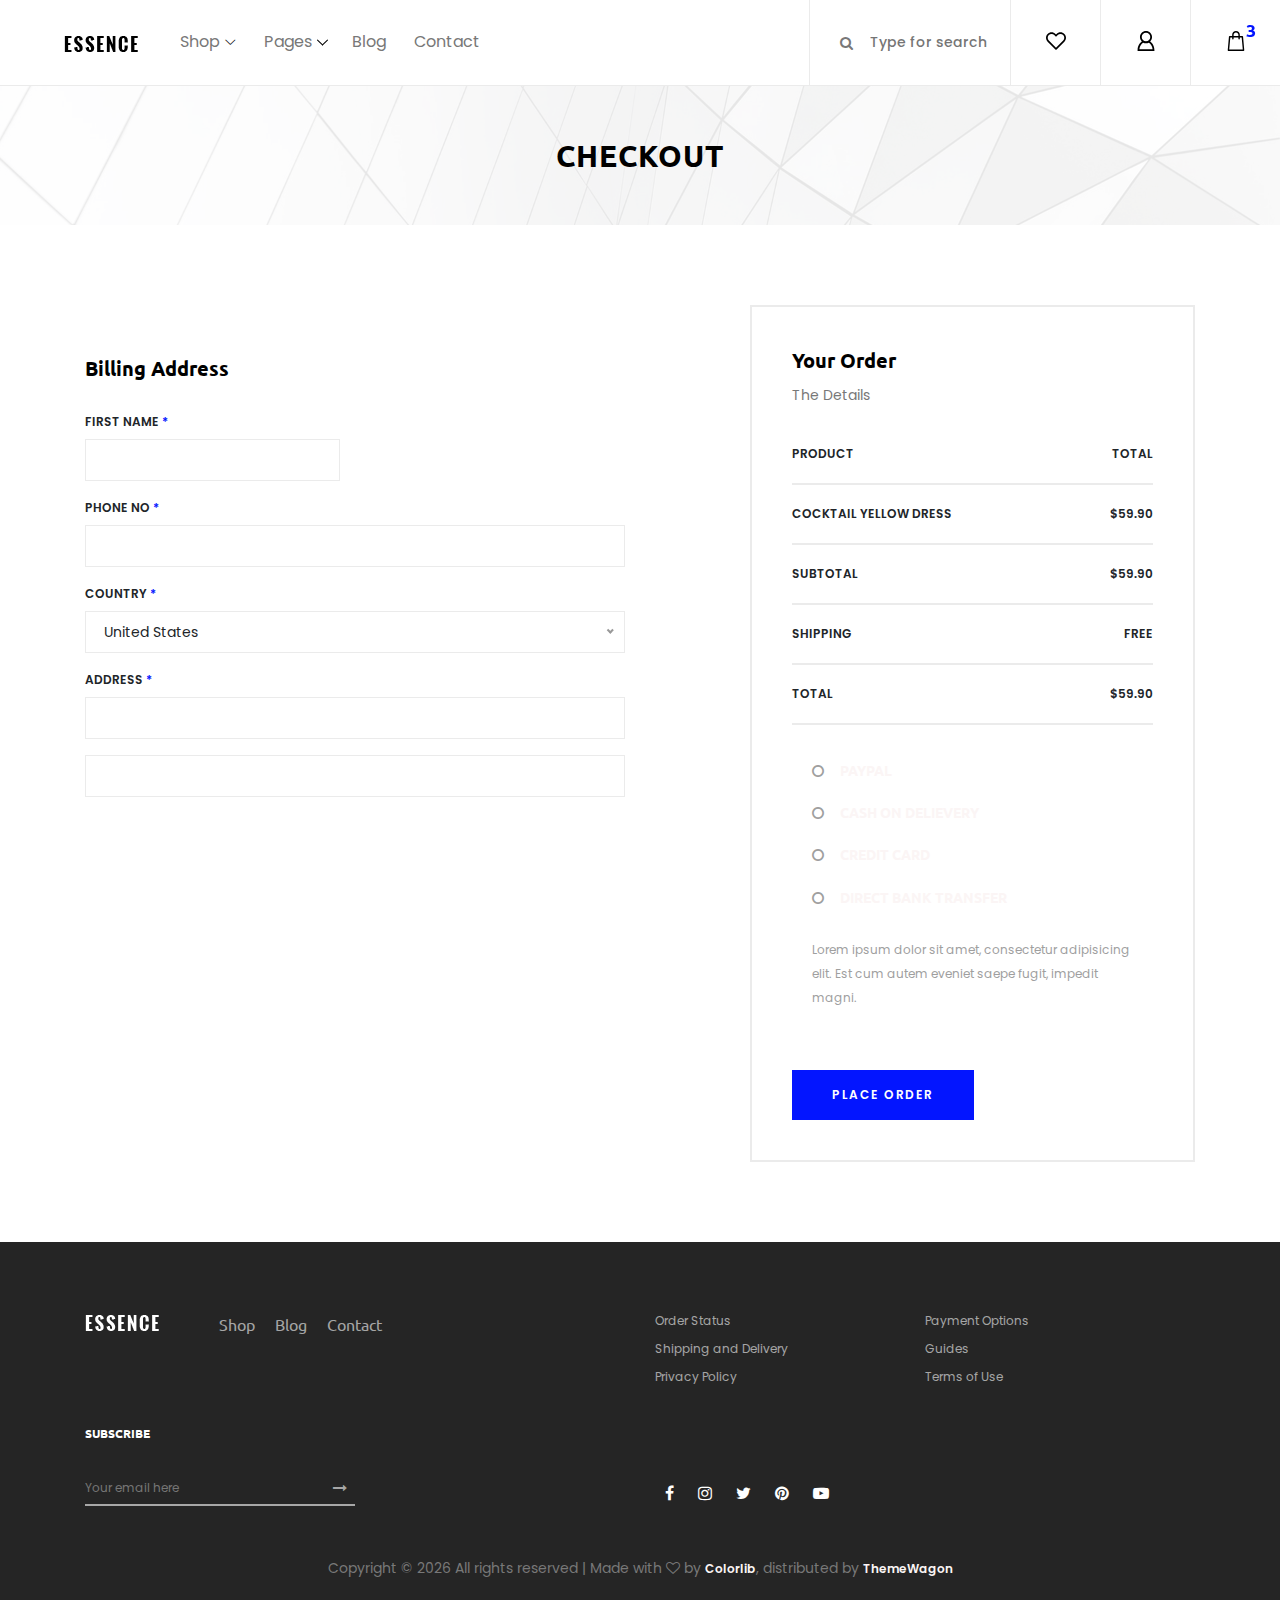
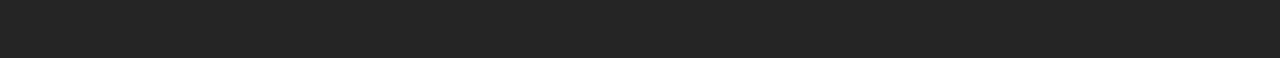
==== commit 3cd3ea40: "Update checkout.html" ====
--- a/checkout.html
+++ b/checkout.html
@@ -277,22 +277,13 @@
                       required
                     />
                   </div>
-                  <div class="col-md-6 mb-3">
-                    <label for="last_name">Last Name <span>*</span></label>
+                  <div class="col-12 mb-3">
+                    <label for="phone_number">Phone No <span>*</span></label>
                     <input
-                      type="text"
+                      type="number"
                       class="form-control"
-                      id="last_name"
-                      value=""
-                      required
-                    />
-                  </div>
-                  <div class="col-12 mb-3">
-                    <label for="company">Company Name</label>
-                    <input
-                      type="text"
-                      class="form-control"
-                      id="company"
+                      id="phone_number"
+                      min="0"
                       value=""
                     />
                   </div>
@@ -323,87 +314,6 @@
                       id="street_address2"
                       value=""
                     />
-                  </div>
-                  <div class="col-12 mb-3">
-                    <label for="postcode">Postcode <span>*</span></label>
-                    <input
-                      type="text"
-                      class="form-control"
-                      id="postcode"
-                      value=""
-                    />
-                  </div>
-                  <div class="col-12 mb-3">
-                    <label for="city">Town/City <span>*</span></label>
-                    <input
-                      type="text"
-                      class="form-control"
-                      id="city"
-                      value=""
-                    />
-                  </div>
-                  <div class="col-12 mb-3">
-                    <label for="state">Province <span>*</span></label>
-                    <input
-                      type="text"
-                      class="form-control"
-                      id="state"
-                      value=""
-                    />
-                  </div>
-                  <div class="col-12 mb-3">
-                    <label for="phone_number">Phone No <span>*</span></label>
-                    <input
-                      type="number"
-                      class="form-control"
-                      id="phone_number"
-                      min="0"
-                      value=""
-                    />
-                  </div>
-                  <div class="col-12 mb-4">
-                    <label for="email_address"
-                      >Email Address <span>*</span></label
-                    >
-                    <input
-                      type="email"
-                      class="form-control"
-                      id="email_address"
-                      value=""
-                    />
-                  </div>
-
-                  <div class="col-12">
-                    <div class="custom-control custom-checkbox d-block mb-2">
-                      <input
-                        type="checkbox"
-                        class="custom-control-input"
-                        id="customCheck1"
-                      />
-                      <label class="custom-control-label" for="customCheck1"
-                        >Terms and conitions</label
-                      >
-                    </div>
-                    <div class="custom-control custom-checkbox d-block mb-2">
-                      <input
-                        type="checkbox"
-                        class="custom-control-input"
-                        id="customCheck2"
-                      />
-                      <label class="custom-control-label" for="customCheck2"
-                        >Create an accout</label
-                      >
-                    </div>
-                    <div class="custom-control custom-checkbox d-block">
-                      <input
-                        type="checkbox"
-                        class="custom-control-input"
-                        id="customCheck3"
-                      />
-                      <label class="custom-control-label" for="customCheck3"
-                        >Subscribe to our newsletter</label
-                      >
-                    </div>
                   </div>
                 </div>
               </form>
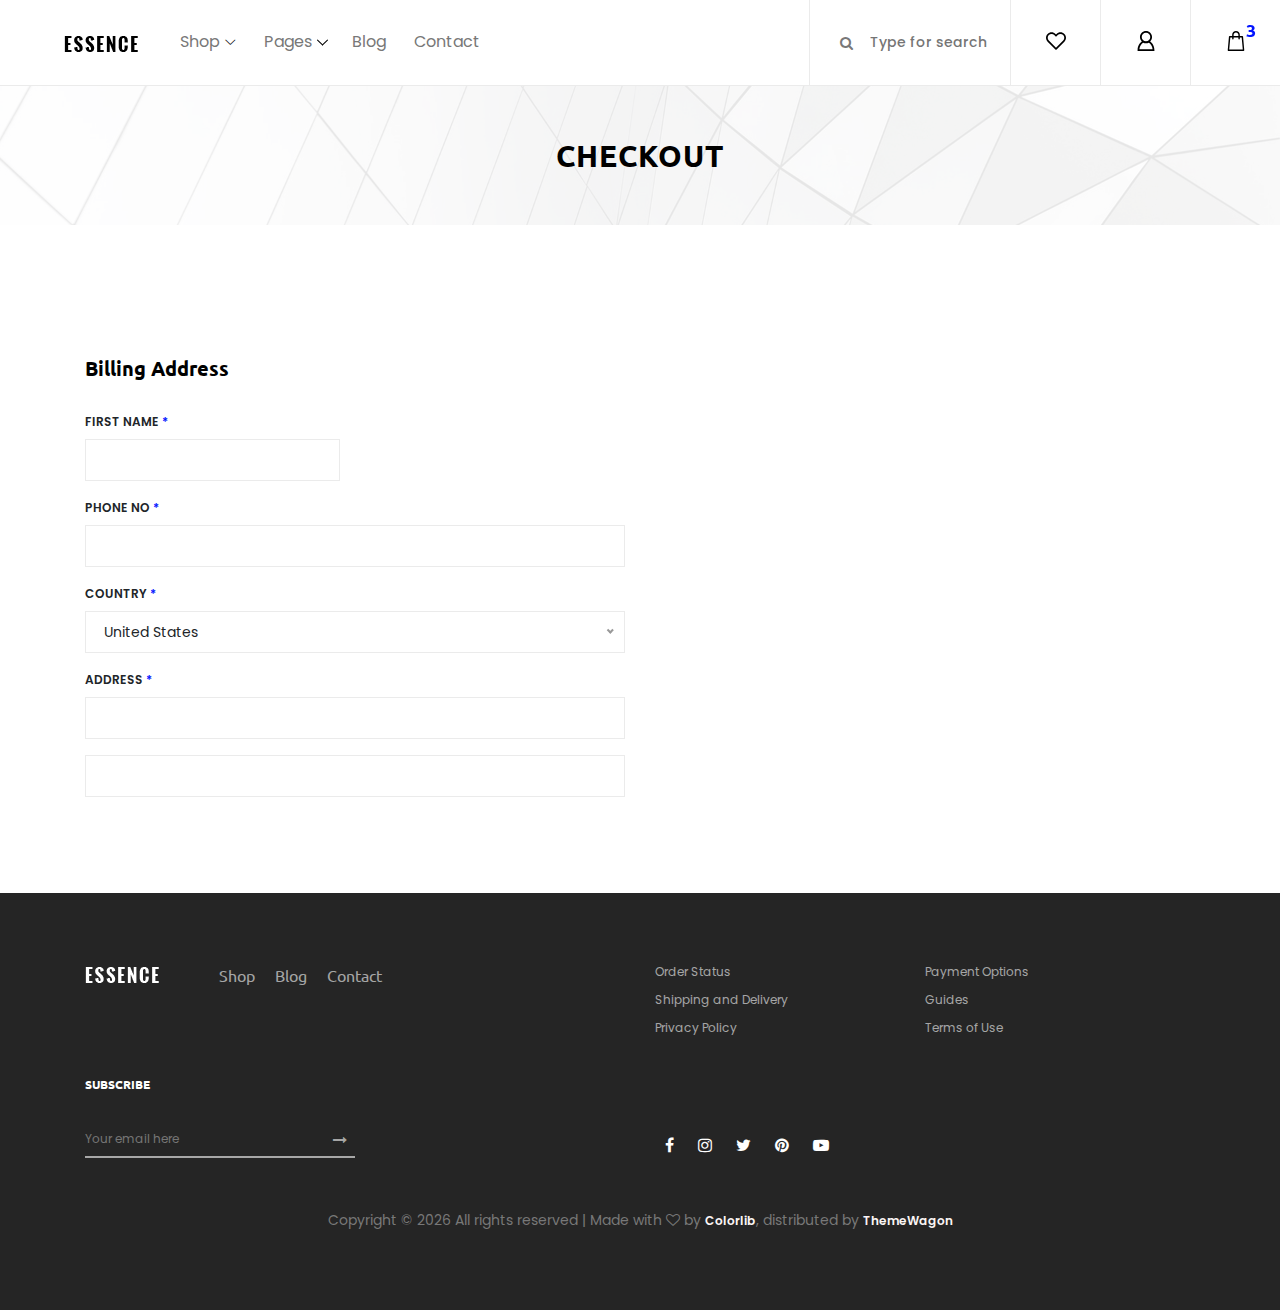
==== commit 6f939e5f: "Update checkout.html" ====
--- a/checkout.html
+++ b/checkout.html
@@ -319,145 +319,6 @@
               </form>
             </div>
           </div>
-
-          <div class="col-12 col-md-6 col-lg-5 ml-lg-auto">
-            <div class="order-details-confirmation">
-              <div class="cart-page-heading">
-                <h5>Your Order</h5>
-                <p>The Details</p>
-              </div>
-
-              <ul class="order-details-form mb-4">
-                <li><span>Product</span> <span>Total</span></li>
-                <li><span>Cocktail Yellow dress</span> <span>$59.90</span></li>
-                <li><span>Subtotal</span> <span>$59.90</span></li>
-                <li><span>Shipping</span> <span>Free</span></li>
-                <li><span>Total</span> <span>$59.90</span></li>
-              </ul>
-
-              <div id="accordion" role="tablist" class="mb-4">
-                <div class="card">
-                  <div class="card-header" role="tab" id="headingOne">
-                    <h6 class="mb-0">
-                      <a
-                        data-toggle="collapse"
-                        href="#collapseOne"
-                        aria-expanded="false"
-                        aria-controls="collapseOne"
-                        ><i class="fa fa-circle-o mr-3"></i>Paypal</a
-                      >
-                    </h6>
-                  </div>
-
-                  <div
-                    id="collapseOne"
-                    class="collapse"
-                    role="tabpanel"
-                    aria-labelledby="headingOne"
-                    data-parent="#accordion"
-                  >
-                    <div class="card-body">
-                      <p>
-                        Lorem ipsum dolor sit amet, consectetur adipiscing elit.
-                        Proin pharetra tempor so dales. Phasellus sagittis
-                        auctor gravida. Integ er bibendum sodales arcu id te
-                        mpus. Ut consectetur lacus.
-                      </p>
-                    </div>
-                  </div>
-                </div>
-                <div class="card">
-                  <div class="card-header" role="tab" id="headingTwo">
-                    <h6 class="mb-0">
-                      <a
-                        class="collapsed"
-                        data-toggle="collapse"
-                        href="#collapseTwo"
-                        aria-expanded="false"
-                        aria-controls="collapseTwo"
-                        ><i class="fa fa-circle-o mr-3"></i>cash on delievery</a
-                      >
-                    </h6>
-                  </div>
-                  <div
-                    id="collapseTwo"
-                    class="collapse"
-                    role="tabpanel"
-                    aria-labelledby="headingTwo"
-                    data-parent="#accordion"
-                  >
-                    <div class="card-body">
-                      <p>
-                        Lorem ipsum dolor sit amet, consectetur adipisicing
-                        elit. Explicabo quis in veritatis officia inventore,
-                        tempore provident dignissimos.
-                      </p>
-                    </div>
-                  </div>
-                </div>
-                <div class="card">
-                  <div class="card-header" role="tab" id="headingThree">
-                    <h6 class="mb-0">
-                      <a
-                        class="collapsed"
-                        data-toggle="collapse"
-                        href="#collapseThree"
-                        aria-expanded="false"
-                        aria-controls="collapseThree"
-                        ><i class="fa fa-circle-o mr-3"></i>credit card</a
-                      >
-                    </h6>
-                  </div>
-                  <div
-                    id="collapseThree"
-                    class="collapse"
-                    role="tabpanel"
-                    aria-labelledby="headingThree"
-                    data-parent="#accordion"
-                  >
-                    <div class="card-body">
-                      <p>
-                        Lorem ipsum dolor sit amet, consectetur adipisicing
-                        elit. Esse quo sint repudiandae suscipit ab soluta
-                        delectus voluptate, vero vitae
-                      </p>
-                    </div>
-                  </div>
-                </div>
-                <div class="card">
-                  <div class="card-header" role="tab" id="headingFour">
-                    <h6 class="mb-0">
-                      <a
-                        class="collapsed"
-                        data-toggle="collapse"
-                        href="#collapseFour"
-                        aria-expanded="true"
-                        aria-controls="collapseFour"
-                        ><i class="fa fa-circle-o mr-3"></i>direct bank
-                        transfer</a
-                      >
-                    </h6>
-                  </div>
-                  <div
-                    id="collapseFour"
-                    class="collapse show"
-                    role="tabpanel"
-                    aria-labelledby="headingThree"
-                    data-parent="#accordion"
-                  >
-                    <div class="card-body">
-                      <p>
-                        Lorem ipsum dolor sit amet, consectetur adipisicing
-                        elit. Est cum autem eveniet saepe fugit, impedit magni.
-                      </p>
-                    </div>
-                  </div>
-                </div>
-              </div>
-
-              <a href="#" class="btn essence-btn">Place Order</a>
-            </div>
-          </div>
         </div>
       </div>
     </div>
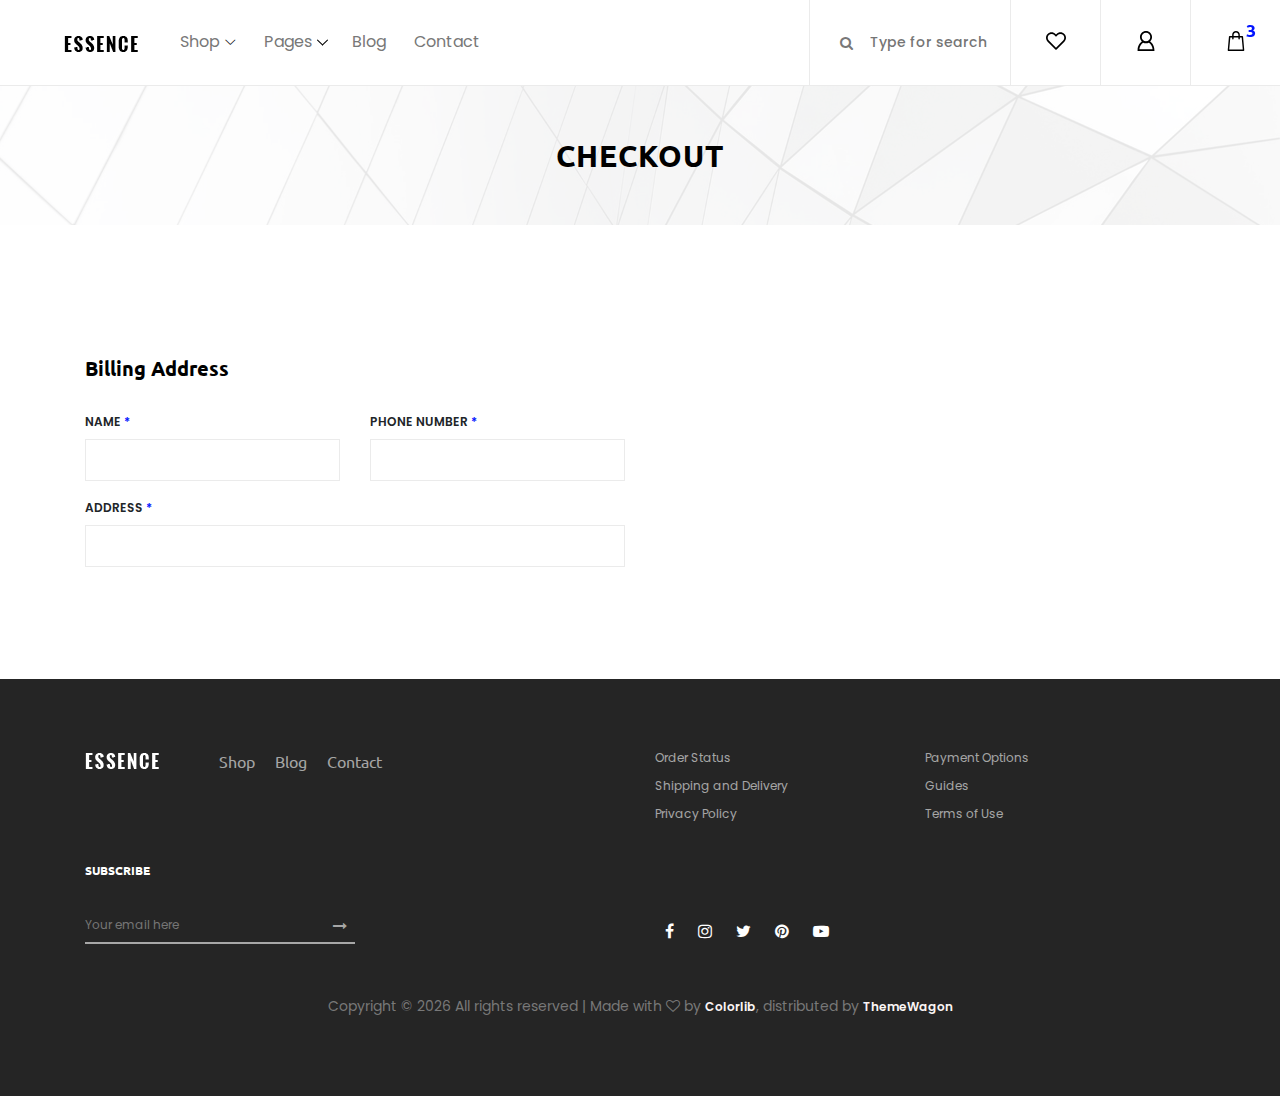
==== commit 864614d4: "menu edit" ====
--- a/checkout.html
+++ b/checkout.html
@@ -268,7 +268,7 @@
               <form action="#" method="post">
                 <div class="row">
                   <div class="col-md-6 mb-3">
-                    <label for="first_name">First Name <span>*</span></label>
+                    <label for="first_name">Name <span>*</span></label>
                     <input
                       type="text"
                       class="form-control"
@@ -277,28 +277,17 @@
                       required
                     />
                   </div>
-                  <div class="col-12 mb-3">
-                    <label for="phone_number">Phone No <span>*</span></label>
+                  <div class="col-md-6 mb-3">
+                    <label for="phone_number"
+                      >phone number <span>*</span></label
+                    >
                     <input
-                      type="number"
+                      type="text"
                       class="form-control"
-                      id="phone_number"
-                      min="0"
+                      id="last_name"
                       value=""
+                      required
                     />
-                  </div>
-                  <div class="col-12 mb-3">
-                    <label for="country">Country <span>*</span></label>
-                    <select class="w-100" id="country">
-                      <option value="usa">United States</option>
-                      <option value="uk">United Kingdom</option>
-                      <option value="ger">Germany</option>
-                      <option value="fra">France</option>
-                      <option value="ind">India</option>
-                      <option value="aus">Australia</option>
-                      <option value="bra">Brazil</option>
-                      <option value="cana">Canada</option>
-                    </select>
                   </div>
                   <div class="col-12 mb-3">
                     <label for="street_address">Address <span>*</span></label>
@@ -308,17 +297,16 @@
                       id="street_address"
                       value=""
                     />
-                    <input
-                      type="text"
-                      class="form-control"
-                      id="street_address2"
-                      value=""
-                    />
+                  </div>
+                  
+                    </div>
                   </div>
                 </div>
               </form>
             </div>
           </div>
+
+       
         </div>
       </div>
     </div>
